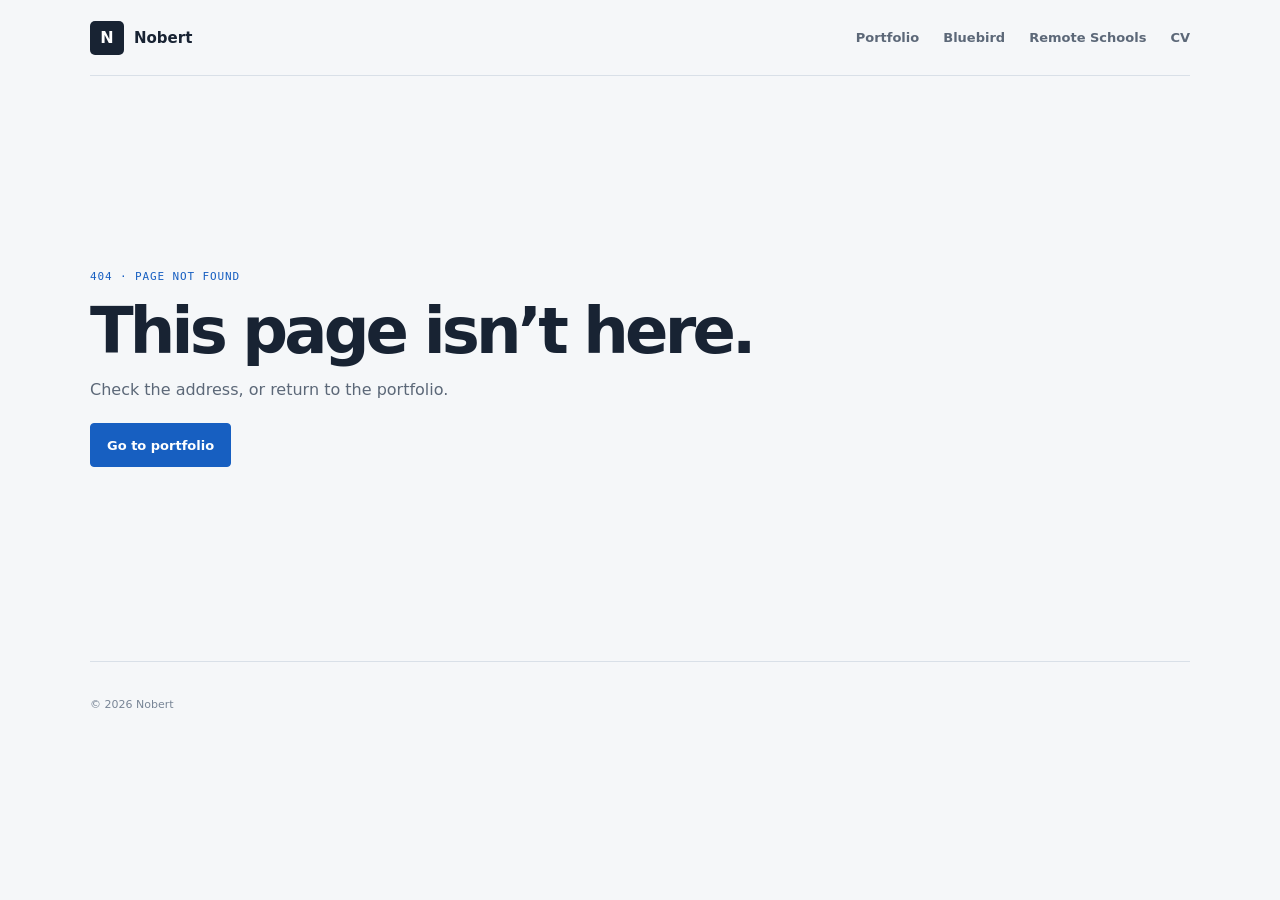
==== bluebird/index.html @ 83d00dcc "Add portfolio and product routes" ====
<!doctype html>
<html lang="en">
  <head>
    <meta charset="UTF-8" />
    <meta name="viewport" content="width=device-width, initial-scale=1.0" />
    <meta name="theme-color" content="#f7f8fa" />
    <meta name="description" content="Bluebird is a desktop-style Android launcher with floating windows, a taskbar, and built-in applications." />
    <meta property="og:type" content="website" />
    <meta property="og:title" content="Nobert — Developer portfolio" />
    <meta property="og:description" content="Selected software projects, skills, and CV for Nobert." />

    <meta property="og:site_name" content="Nobert" />
    <title>Bluebird — Android launcher</title>
    <link rel="icon" type="image/svg+xml" href="/favicon.svg" />
    <script type="module" crossorigin src="/assets/index-D_QLtz5J.js"></script>
    <link rel="stylesheet" crossorigin href="/assets/index-BqjU0lSX.css">
    <link rel="canonical" href="https://trebronwayne.github.io/bluebird/" />
  </head>
  <body>
    <div id="root"></div>
  </body>
</html>
---- assets/index-BqjU0lSX.css ----
:root{color-scheme:light;--ink: #172033;--muted: #5d6878;--muted-2: #778396;--blue: #175fc1;--blue-soft: #eaf2fc;--line: #dce2ea;--bg: #f7f8fa;--surface: #ffffff;font-family:Inter,ui-sans-serif,system-ui,-apple-system,BlinkMacSystemFont,Segoe UI,sans-serif;background:var(--bg);color:var(--ink);font-synthesis:none}*{box-sizing:border-box}html{scroll-behavior:auto}body{margin:0;min-width:320px;background:var(--bg)}a{color:inherit;text-decoration:none}button{font:inherit}.site-shell{min-height:100vh;background:var(--bg)}.site-header{width:min(1080px,calc(100% - 48px));height:76px;margin:0 auto;display:flex;align-items:center;justify-content:space-between;border-bottom:1px solid var(--line)}.brand{display:inline-flex;align-items:center;gap:10px}.brand-mark{width:34px;height:34px;display:grid;place-items:center;border:1px solid #cbd7e6;border-radius:7px;background:var(--surface);overflow:hidden}.brand-mark img{width:100%;height:100%;object-fit:cover}.brand strong{display:block;font-size:16px;font-weight:700;letter-spacing:-.02em}.brand small{display:block;margin-top:2px;color:var(--muted-2);font:10px ui-monospace,SFMono-Regular,Menlo,monospace;letter-spacing:.06em;text-transform:uppercase}.site-nav{display:flex;align-items:center;gap:25px;color:var(--muted);font-size:13px;font-weight:600}.site-nav a:hover,.text-link:hover,.data-note a:hover,.release-actions a:hover,.footer-links a:hover{color:var(--blue)}.site-nav .nav-download{padding:9px 13px;border:1px solid #a9c2e0;border-radius:5px;color:var(--blue);background:var(--surface)}.menu-toggle{display:none;border:0;background:none;color:var(--ink)}.section,.section-compact{width:min(1080px,calc(100% - 48px));margin:0 auto}.hero{display:grid;grid-template-columns:.92fr 1.08fr;align-items:center;gap:65px;padding:88px 0 94px}.kicker{margin:0 0 16px;color:var(--blue);font:11px ui-monospace,SFMono-Regular,Menlo,monospace;letter-spacing:.08em;text-transform:uppercase}.hero h1,h2{margin:0;font-weight:700;letter-spacing:-.055em;line-height:1.04}.hero h1{max-width:520px;font-size:clamp(46px,6vw,76px)}.hero h1 span,h2 span{color:var(--blue)}.hero-lede{max-width:440px;margin:24px 0 29px;color:var(--muted);font-size:16px;line-height:1.7}.hero-actions{display:flex;align-items:center;gap:20px;flex-wrap:wrap}.button{display:inline-flex;gap:10px;align-items:center;justify-content:center;border-radius:5px;padding:12px 16px;font-size:13px;font-weight:700}.button-primary{color:#fff;background:var(--blue)}.button-primary:hover{background:#104c9d}.button-secondary{border:1px solid var(--line);background:var(--surface)}.button span,.text-link span,.release-actions span,.data-note span{color:var(--blue);font-size:16px;line-height:0}.text-link{color:var(--muted);font-size:13px;font-weight:600}.hero-meta{display:flex;align-items:center;flex-wrap:wrap;gap:10px;margin-top:45px;color:var(--muted-2);font:10px ui-monospace,SFMono-Regular,Menlo,monospace;letter-spacing:.03em;text-transform:uppercase}.hero-meta i{width:3px;height:3px;border-radius:50%;background:#a8b3c1}.hero-visual{min-width:0}.hero-frame,.screenshot-frame{position:relative;overflow:hidden;border:1px solid var(--line);border-radius:7px;background:var(--surface)}.hero-frame img{display:block;width:100%;height:auto;aspect-ratio:1024 / 640;object-fit:contain;background:#eef1f5}.window-bar{height:32px;display:flex;align-items:center;gap:6px;padding:0 11px;border-bottom:1px solid var(--line);background:#f1f3f6}.window-bar span{width:7px;height:7px;display:block;border-radius:50%;background:#aab4c1}.window-bar em{margin-left:7px;color:var(--muted-2);font:9px ui-monospace,SFMono-Regular,Menlo,monospace;font-style:normal;letter-spacing:.03em}.stats{display:grid;grid-template-columns:repeat(5,1fr);border-top:1px solid var(--line);border-bottom:1px solid var(--line);background:var(--surface)}.stats div{min-height:102px;display:flex;flex-direction:column;justify-content:center;gap:7px;padding:0 23px;border-right:1px solid var(--line)}.stats div:first-child{padding-left:0}.stats div:last-child{border-right:0}.stats strong{font-size:26px;font-weight:700;letter-spacing:-.04em}.stats span,.summary-label{color:var(--muted-2);font:10px ui-monospace,SFMono-Regular,Menlo,monospace;letter-spacing:.05em;text-transform:uppercase}.section-heading{display:flex;align-items:end;justify-content:space-between;gap:55px;margin-bottom:38px}.section-heading h2{font-size:clamp(38px,5vw,58px)}.section-intro{max-width:390px;margin:0 0 3px;color:var(--muted);line-height:1.75;font-size:14px}.release-section,.showcase,.features,.docs-section{padding-top:126px}.release-summary{display:grid;grid-template-columns:1fr 1fr;gap:1px;margin-bottom:26px;border:1px solid var(--line);background:var(--line)}.release-summary>div{display:flex;flex-direction:column;gap:7px;min-height:126px;padding:23px;background:var(--surface)}.release-summary strong{font-size:28px;font-weight:700;letter-spacing:-.04em}.summary-detail{color:var(--muted);font-size:12px}.release-table{border-top:1px solid var(--line);background:var(--surface)}.release-table-head,.release-row{display:grid;grid-template-columns:1.05fr 1.25fr 1fr .7fr 1.25fr;gap:18px;align-items:center;padding:0 20px}.release-table-head{min-height:43px;color:var(--muted-2);font:10px ui-monospace,SFMono-Regular,Menlo,monospace;letter-spacing:.05em;text-transform:uppercase;background:#f1f3f6}.release-row{min-height:75px;border-bottom:1px solid var(--line);font-size:13px}.release-row>span{color:var(--muted)}.release-row strong{font-size:16px}.status-latest,.status-previous{display:inline-block;padding:5px 8px;border-radius:3px;font:10px ui-monospace,SFMono-Regular,Menlo,monospace;font-weight:500;text-transform:uppercase;letter-spacing:.04em}.status-latest{color:#155b34;background:#e5f4ea}.status-previous{color:var(--muted);background:#eef0f3}.release-count{font-variant-numeric:tabular-nums}.release-actions{display:flex;justify-content:flex-end;gap:15px}.release-actions a{color:var(--blue);font-size:12px;font-weight:700}.data-note{margin:17px 0 0;color:var(--muted-2);font-size:12px;line-height:1.6}.data-note a{color:var(--blue);font-weight:600}.release-toggle{width:100%;display:flex;align-items:center;justify-content:space-between;margin-top:8px;padding:14px 18px;border:1px solid var(--line);border-radius:4px;color:var(--blue);background:var(--surface);font-size:12px;font-weight:700;cursor:pointer}.release-toggle:hover{border-color:#a9c2e0;background:#f8fbff}.release-toggle span{font-size:17px;line-height:1}.release-toggle:focus-visible,.support-actions :focus-visible,.member-card:focus-visible{outline:3px solid #9cc7fd;outline-offset:2px}.support-section{padding-top:126px}.support-panel{padding:clamp(24px,5vw,58px);border:1px solid var(--line);background:var(--surface)}.support-panel .section-heading{margin-bottom:30px}.support-actions{display:flex;align-items:center;flex-wrap:wrap;gap:12px;padding-bottom:28px;border-bottom:1px solid var(--line)}.support-actions button.button{border:0;cursor:pointer}.support-actions a.button-secondary{border:1px solid var(--line)}.support-issue-link{display:inline-flex;align-items:center;gap:8px;padding:12px 6px;color:var(--blue);font-size:13px;font-weight:700}.support-issue-link:hover{color:#104c9d}.support-issue-link span{font-size:16px;line-height:0}.support-feedback{margin:14px 0 0;color:var(--muted);font-size:13px;line-height:1.6}.member-heading{display:flex;align-items:end;justify-content:space-between;gap:20px;margin:38px 0 16px}.member-heading .kicker{margin-bottom:8px}.member-heading h3{margin:0;font-size:22px;letter-spacing:-.03em}.member-heading>p{margin:0;color:var(--muted-2);font:10px ui-monospace,SFMono-Regular,Menlo,monospace;letter-spacing:.04em;text-align:right;text-transform:uppercase}.member-grid{display:grid;grid-template-columns:repeat(3,minmax(0,1fr));gap:10px}.member-card{display:flex;align-items:center;gap:12px;min-width:0;padding:13px;border:1px solid var(--line);border-radius:5px;background:#fafbfd}.member-card:hover{border-color:#a9c2e0;background:#f4f8fd}.member-card img{width:38px;height:38px;flex:0 0 auto;border-radius:50%;object-fit:cover;background:#eaf2fc}.member-copy{display:flex;flex:1;flex-direction:column;gap:4px;min-width:0}.member-copy strong{overflow:hidden;color:var(--ink);font-size:13px;text-overflow:ellipsis;white-space:nowrap}.member-copy>span:nth-child(2){color:var(--muted);font-size:11px}.member-badges{display:flex;flex-wrap:wrap;gap:5px}.member-badges b{padding:2px 5px;border-radius:3px;color:#155b34;background:#e5f4ea;font-size:9px;font-weight:600}.member-card>span:last-child{flex:0 0 auto;color:var(--blue);font-size:16px}.member-state{margin:0;padding:17px;border:1px dashed var(--line);color:var(--muted);font-size:13px;line-height:1.6}.showcase-grid{display:grid;grid-template-columns:repeat(12,1fr);gap:18px}.screenshot-card{grid-column:span 4;min-width:0}.screenshot-card.featured{grid-column:span 8;grid-row:span 2}.screenshot-frame .image-wrap{padding:12px;background:#f0f2f5}.screenshot-frame img{display:block;width:100%;height:auto;object-fit:contain;border-radius:3px;background:#e6e9ee}.screenshot-frame.landscape img,.screenshot-frame.wide img{aspect-ratio:16 / 10}.screenshot-frame.portrait .image-wrap{padding-left:20%;padding-right:20%}.screenshot-frame.portrait img{aspect-ratio:467 / 1024}.screenshot-copy{padding:15px 2px 10px}.screenshot-copy h3{margin:0 0 7px;font-size:18px;letter-spacing:-.02em}.screenshot-copy p{max-width:300px;margin:0;color:var(--muted);font-size:12px;line-height:1.65}.feature-grid{display:grid;grid-template-columns:repeat(3,1fr);border-top:1px solid var(--line)}.feature{min-height:235px;padding:25px 30px 25px 0;border-right:1px solid var(--line)}.feature:not(:first-child){padding-left:28px}.feature:last-child{border-right:0}.feature-number{display:block;margin-bottom:54px;color:var(--blue);font:11px ui-monospace,SFMono-Regular,Menlo,monospace}.feature h3{margin:0 0 12px;font-size:19px}.feature p{max-width:285px;margin:0;color:var(--muted);font-size:13px;line-height:1.7}.docs-panel{padding:46px clamp(22px,5vw,65px) 55px;border:1px solid var(--line);background:var(--surface)}.steps{display:grid;grid-template-columns:repeat(3,1fr);gap:35px;margin:56px 0 38px}.steps>div{border-top:1px solid var(--line);padding-top:14px}.steps b{display:block;margin-bottom:24px;color:var(--blue);font:11px ui-monospace,SFMono-Regular,Menlo,monospace}.steps strong{display:block;margin-bottom:8px;font-size:16px}.steps p{max-width:220px;margin:0;color:var(--muted);font-size:12px;line-height:1.65}.steps p a{color:var(--blue);font-weight:600}.code-line{display:flex;align-items:center;justify-content:space-between;gap:15px;padding:12px 13px 12px 16px;border:1px solid var(--line);border-radius:4px;background:#f5f6f8;color:#3d536f;font:12px ui-monospace,SFMono-Regular,Menlo,monospace}.code-line button{cursor:pointer;border:1px solid #a9c2e0;border-radius:3px;padding:6px 10px;color:var(--blue);background:var(--surface);font:10px ui-monospace,SFMono-Regular,Menlo,monospace;text-transform:uppercase}.legal{display:grid;grid-template-columns:1fr 1.4fr;gap:50px;margin-top:126px;padding:40px 0 80px;border-top:1px solid var(--line)}.legal h2{font-size:36px}.legal>p{max-width:555px;margin:0;color:var(--muted);font-size:13px;line-height:1.85}.site-footer{width:min(1080px,calc(100% - 48px));margin:0 auto;padding:30px 0 26px;border-top:1px solid var(--line)}.footer-main{display:flex;align-items:center;justify-content:space-between;gap:25px}.footer-main>p{margin:0;color:var(--muted-2);font-size:12px}.footer-links{display:flex;gap:19px;color:var(--muted);font-size:12px}.footer-bottom{display:flex;justify-content:space-between;margin-top:31px;color:var(--muted-2);font:10px ui-monospace,SFMono-Regular,Menlo,monospace}@media(max-width:850px){.site-header,.section,.section-compact,.site-footer{width:min(100% - 34px,640px)}.site-header{height:68px}.menu-toggle{display:flex;flex-direction:column;gap:5px;padding:10px 0 10px 10px}.menu-toggle span{width:21px;height:1px;background:var(--ink)}.site-nav{display:none;position:absolute;top:59px;right:17px;left:17px;z-index:5;flex-direction:column;align-items:stretch;gap:0;padding:8px;border:1px solid var(--line);background:var(--surface);box-shadow:0 12px 30px #2031481f}.site-nav.open{display:flex}.site-nav a{padding:13px}.site-nav .nav-download{text-align:center}.hero{grid-template-columns:1fr;gap:48px;padding-top:68px}.hero-copy{max-width:600px}.stats{grid-template-columns:repeat(2,1fr)}.stats div:nth-child(2n){border-right:0}.stats div{min-height:86px;padding:0 15px}.stats div:first-child{padding-left:15px}.release-section,.showcase,.features,.docs-section,.support-section{padding-top:102px}.section-heading{display:block}.section-intro{margin-top:25px}.release-table{overflow-x:auto}.release-table-head,.release-row{min-width:720px}.showcase-grid{grid-template-columns:1fr 1fr}.screenshot-card,.screenshot-card.featured{grid-column:span 1;grid-row:auto}.screenshot-card.featured{grid-column:span 2}.feature-grid{grid-template-columns:1fr}.feature{min-height:0;padding:24px 0 30px;border-right:0;border-bottom:1px solid var(--line)}.feature:not(:first-child){padding-left:0}.feature-number{margin-bottom:26px}.release-summary{grid-template-columns:1fr}.member-grid{grid-template-columns:repeat(2,minmax(0,1fr))}.member-heading{align-items:flex-start;flex-direction:column}.member-heading>p{text-align:left}.steps{grid-template-columns:1fr;gap:24px;margin:43px 0 30px}.steps>div{display:grid;grid-template-columns:35px 1fr;column-gap:8px}.steps b{grid-row:span 2;margin:0}.steps p{grid-column:2}.legal{grid-template-columns:1fr;gap:25px;margin-top:102px}.footer-main{align-items:flex-start;flex-direction:column}.footer-links{margin-top:2px}.footer-bottom{gap:10px;flex-direction:column}}@media(max-width:480px){.hero h1{font-size:46px}.hero-meta{gap:7px;font-size:9px}.hero-meta i{margin:0 2px}.showcase-grid{display:block}.screenshot-card,.screenshot-card.featured{margin-bottom:35px}.section-heading h2{font-size:41px}.member-grid{grid-template-columns:1fr}.support-actions{align-items:stretch;flex-direction:column}.support-actions .button,.support-issue-link{width:100%;justify-content:center}.code-line{align-items:flex-start;flex-direction:column}.code-line button{align-self:flex-end}}.bluebird-latest{display:flex;align-items:center;justify-content:space-between;gap:35px;padding-top:52px;padding-bottom:52px;border-bottom:1px solid var(--line)}.bluebird-latest h2{font-size:clamp(32px,4vw,44px)}.bluebird-latest .section-intro{margin-top:14px}.bluebird-latest-actions{display:flex;align-items:center;gap:20px;flex-wrap:wrap}.bluebird-skeleton{display:inline-block;width:74px;height:17px;border-radius:3px;background:#e5eaf0;vertical-align:middle}.portfolio-shell{--pf-ink: #182333;--pf-muted: #5c6878;--pf-faint: #788596;--pf-line: #d9e0e8;--pf-paper: #ffffff;--pf-ground: #f5f7f9;--pf-accent: #175fc1;min-height:100vh;background:var(--pf-ground);color:var(--pf-ink)}.portfolio-header,.portfolio-footer{width:min(1100px,calc(100% - 48px));margin:0 auto}.portfolio-header{min-height:76px;display:flex;align-items:center;justify-content:space-between;gap:24px;border-bottom:1px solid var(--pf-line)}.portfolio-brand{display:inline-flex;align-items:center;gap:10px;color:var(--pf-ink);font-size:15px;font-weight:700}.portfolio-brand-mark{width:34px;height:34px;display:grid;place-items:center;border-radius:5px;background:var(--pf-ink);color:#fff;font-size:16px;font-weight:700}.portfolio-nav{display:flex;align-items:center;gap:24px}.portfolio-nav a{color:var(--pf-muted);font-size:13px;font-weight:600}.portfolio-nav a:hover,.portfolio-footer a:hover,.portfolio-about-copy a:hover,.cv-links a:hover{color:var(--pf-accent)}.portfolio-main,.cv-page{width:min(1100px,calc(100% - 48px));margin:0 auto}.portfolio-hero{display:grid;grid-template-columns:minmax(0,1.4fr) minmax(280px,.6fr);gap:70px;align-items:center;min-height:560px;padding:70px 0 84px}.portfolio-eyebrow,.note-label{margin:0 0 15px;color:var(--pf-accent);font:11px ui-monospace,SFMono-Regular,Menlo,monospace;letter-spacing:.08em;text-transform:uppercase}.portfolio-hero h1,.not-found h1{margin:0;font-size:clamp(48px,7vw,82px);font-weight:700;letter-spacing:-.06em;line-height:1.04}.portfolio-hero h1 span{color:var(--pf-accent)}.portfolio-lede{max-width:610px;margin:24px 0 28px;color:var(--pf-muted);font-size:17px;line-height:1.75}.portfolio-actions{display:flex;align-items:center;flex-wrap:wrap;gap:20px}.portfolio-button{min-height:44px;display:inline-flex;align-items:center;justify-content:center;gap:9px;padding:0 16px;border:1px solid var(--pf-line);border-radius:4px;color:var(--pf-ink);background:var(--pf-paper);font-size:13px;font-weight:700;cursor:pointer}.portfolio-button-primary{border-color:var(--pf-accent);color:#fff;background:var(--pf-accent)}.portfolio-button-secondary{background:transparent}.portfolio-button:hover{border-color:var(--pf-accent)}.portfolio-button-primary:hover{color:#fff;background:#104c9d}.portfolio-text-link,.portfolio-about-copy a,.portfolio-hero-note a{color:var(--pf-accent);font-size:13px;font-weight:700}.portfolio-meta{display:flex;gap:9px 20px;flex-wrap:wrap;margin-top:44px;color:var(--pf-faint);font:10px ui-monospace,SFMono-Regular,Menlo,monospace;letter-spacing:.04em;text-transform:uppercase}.portfolio-hero-note{padding:26px;border:1px solid var(--pf-line);background:var(--pf-paper)}.portfolio-hero-note h2{margin:0 0 14px;font-size:23px;letter-spacing:-.035em;line-height:1.25}.portfolio-hero-note p,.portfolio-section-heading>p{margin:0 0 17px;color:var(--pf-muted);font-size:13px;line-height:1.75}.portfolio-hero-note a{display:inline-flex;align-items:center;gap:8px}.portfolio-section{padding:82px 0;border-top:1px solid var(--pf-line)}.portfolio-about{display:grid;grid-template-columns:.9fr 1.1fr;gap:70px}.portfolio-section h2,.portfolio-cta h2,.remote-content-grid h2,.remote-project-link h2{margin:0;font-size:clamp(32px,4vw,45px);letter-spacing:-.05em;line-height:1.12}.portfolio-about-copy{max-width:610px}.portfolio-about-copy p{margin:0 0 22px;color:var(--pf-muted);font-size:16px;line-height:1.85}.portfolio-section-heading{display:flex;align-items:end;justify-content:space-between;gap:35px;margin-bottom:30px}.portfolio-section-heading>p{max-width:380px;margin:0 0 3px}.project-grid{display:grid;grid-template-columns:repeat(2,minmax(0,1fr));gap:14px}.project-card{min-height:230px;display:flex;flex-direction:column;padding:23px;border:1px solid var(--pf-line);color:var(--pf-ink);background:var(--pf-paper)}.project-card:hover{border-color:#a9c2e0}.project-card-top{display:flex;align-items:center;justify-content:space-between;gap:12px}.project-index{color:var(--pf-accent);font:11px ui-monospace,SFMono-Regular,Menlo,monospace}.project-type{color:var(--pf-faint);font-size:11px;text-transform:uppercase;letter-spacing:.04em}.project-card h3{margin:28px 0 8px;font-size:21px;letter-spacing:-.03em}.project-card p{max-width:450px;margin:0 0 16px;color:var(--pf-muted);font-size:13px;line-height:1.7}.project-tags,.skills-list,.cv-skills{display:flex;flex-wrap:wrap;gap:7px}.project-tags span,.skills-list span,.cv-skills span{padding:6px 9px;border:1px solid var(--pf-line);border-radius:3px;color:var(--pf-muted);background:#fafbfd;font-size:10px;font-weight:600}.project-card-link{display:inline-flex;align-items:center;gap:7px;margin-top:auto;padding-top:19px;color:var(--pf-accent);font-size:12px;font-weight:700}.skills-section{padding-bottom:88px}.skills-list{gap:9px}.skills-list span{padding:9px 12px;font-size:12px}.portfolio-cta,.remote-project-link{display:flex;align-items:center;justify-content:space-between;gap:24px;margin:0 0 90px;padding:29px;border:1px solid var(--pf-line);background:var(--pf-paper)}.portfolio-footer{min-height:86px;display:flex;align-items:center;justify-content:space-between;gap:18px;border-top:1px solid var(--pf-line);color:var(--pf-faint);font-size:11px}.portfolio-footer a{color:var(--pf-ink);font-weight:700}.portfolio-footer-brand{color:var(--pf-ink)}.not-found{min-height:65vh;display:flex;flex-direction:column;justify-content:center;align-items:flex-start}.not-found h1{font-size:clamp(42px,6vw,64px)}.not-found p:not(.portfolio-eyebrow){margin:16px 0 24px;color:var(--pf-muted)}.cv-page{max-width:850px;padding:55px 0 90px}.cv-topline{display:flex;align-items:center;justify-content:space-between;gap:18px;padding-bottom:22px;border-bottom:1px solid var(--pf-line)}.cv-topline .portfolio-eyebrow{margin:0}.cv-intro{display:grid;grid-template-columns:1fr 1.05fr;align-items:end;gap:40px;padding:42px 0 35px;border-bottom:1px solid var(--pf-line)}.cv-intro h1{margin:0;font-size:clamp(42px,6vw,66px);letter-spacing:-.06em}.cv-role{margin:10px 0 0;color:var(--pf-muted);font-size:14px}.cv-summary{margin:0;color:var(--pf-muted);font-size:14px;line-height:1.8}.cv-section{padding:32px 0;border-bottom:1px solid var(--pf-line)}.cv-section h2{margin:0 0 19px;font-size:19px;letter-spacing:-.02em}.cv-project{display:grid;grid-template-columns:1fr auto;gap:20px;padding:17px 0;border-top:1px solid var(--pf-line)}.cv-project h3{margin:0 0 7px;font-size:15px}.cv-project h3 a{color:var(--pf-ink)}.cv-project h3 a:hover{color:var(--pf-accent)}.cv-project p{max-width:550px;margin:0;color:var(--pf-muted);font-size:12px;line-height:1.7}.cv-project>span{color:var(--pf-faint);font-size:11px;text-align:right}.cv-links{display:flex;align-items:center;gap:22px;flex-wrap:wrap}.cv-links h2{width:100%;margin-bottom:0}.cv-links a{color:var(--pf-accent);font-size:12px;font-weight:600}.remote-main{padding-bottom:1px}.remote-hero{display:grid;grid-template-columns:minmax(0,1.4fr) minmax(280px,.6fr);gap:65px;align-items:center;min-height:520px;padding:70px 0 80px}.remote-hero h1{margin:0;font-size:clamp(48px,7vw,78px);letter-spacing:-.06em;line-height:1.04}.remote-hero h1 span{color:var(--pf-accent)}.remote-summary{padding:26px;border:1px solid var(--pf-line);background:var(--pf-paper)}.remote-summary h2{margin:0 0 14px;font-size:23px;letter-spacing:-.035em;line-height:1.25}.remote-summary p{margin:0;color:var(--pf-muted);font-size:13px;line-height:1.75}.remote-content-grid{display:grid;grid-template-columns:repeat(3,minmax(0,1fr));gap:18px;padding:33px 0 76px;border-top:1px solid var(--pf-line)}.remote-content-grid article{padding:23px;border:1px solid var(--pf-line);background:var(--pf-paper)}.remote-content-grid h2{margin-bottom:12px;font-size:21px;letter-spacing:-.035em}.remote-content-grid article p:last-child{margin:0;color:var(--pf-muted);font-size:12px;line-height:1.75}.remote-download-section{padding:68px 0 78px;border-top:1px solid var(--pf-line)}.remote-release-card{padding:24px;border:1px solid var(--pf-line);background:var(--pf-paper)}.remote-release-heading{display:flex;align-items:end;justify-content:space-between;gap:18px;margin-bottom:20px}.remote-release-heading .note-label{margin-bottom:7px}.remote-release-heading h3{margin:0;font-size:22px;letter-spacing:-.03em}.release-date{color:var(--pf-faint);font-size:12px}.download-options{display:grid;grid-template-columns:1fr 1fr;gap:10px}.download-option{min-height:75px;display:flex;align-items:center;justify-content:space-between;gap:15px;padding:14px;border:1px solid var(--pf-line);color:var(--pf-ink);background:#fbfcfd}.download-option:hover{border-color:#a9c2e0}.download-option span{min-width:0;display:flex;flex-direction:column;gap:5px}.download-option strong{font-size:13px}.download-option small{overflow:hidden;color:var(--pf-faint);font-size:10px;text-overflow:ellipsis}.download-option b{flex:0 0 auto;color:var(--pf-accent);font-size:11px}.download-option.unavailable{color:var(--pf-faint);background:#f5f6f8}.download-option.unavailable b{color:var(--pf-faint)}.download-skeletons{display:grid;grid-template-columns:1fr 1fr;gap:10px}.skeleton-block{height:75px;border:1px solid #e1e6ec;background:#f1f3f6}.release-message{padding:18px;border:1px solid var(--pf-line);color:var(--pf-muted);background:#fbfcfd}.release-message p{margin:0 0 10px;font-size:13px;line-height:1.7}.release-message span,.release-message a,.remote-release-note a{color:var(--pf-accent);font-size:12px;font-weight:600}.remote-release-note{margin:13px 0 0}.remote-project-link{margin-top:12px}@media(max-width:850px){.portfolio-header,.portfolio-footer,.portfolio-main,.cv-page{width:min(100% - 34px,640px)}.portfolio-header{min-height:68px}.portfolio-nav{gap:14px}.portfolio-nav a{font-size:11px}.portfolio-hero,.remote-hero{grid-template-columns:1fr;gap:35px;min-height:0;padding:64px 0}.portfolio-hero-note,.remote-summary{max-width:480px}.portfolio-about{grid-template-columns:1fr;gap:22px}.portfolio-section{padding:64px 0}.portfolio-section-heading{display:block}.portfolio-section-heading>p{margin-top:14px}.remote-content-grid{grid-template-columns:1fr;padding:28px 0 60px}.portfolio-footer{flex-wrap:wrap;padding:20px 0}}@media(max-width:560px){.portfolio-header,.portfolio-footer,.portfolio-main,.cv-page{width:min(100% - 30px,480px)}.portfolio-nav{gap:10px}.portfolio-nav a{font-size:10px}.portfolio-brand{gap:7px;font-size:13px}.portfolio-brand-mark{width:30px;height:30px}.portfolio-hero h1,.remote-hero h1{font-size:48px}.portfolio-lede{font-size:15px}.project-grid,.download-options,.download-skeletons{grid-template-columns:1fr}.portfolio-cta,.remote-project-link{align-items:flex-start;flex-direction:column;margin-bottom:65px;padding:22px}.cv-topline{align-items:flex-start;flex-direction:column}.cv-intro{grid-template-columns:1fr;gap:20px}.cv-project{grid-template-columns:1fr;gap:8px}.cv-project>span{text-align:left}.remote-release-heading{align-items:flex-start;flex-direction:column}.download-option{min-height:68px}}@media(prefers-reduced-motion:reduce){*,*:before,*:after{scroll-behavior:auto!important}}@media print{body,.portfolio-shell{background:#fff!important;color:#111!important}.portfolio-header,.portfolio-footer,.no-print{display:none!important}.cv-page{width:100%;max-width:none;padding:0}.cv-project{break-inside:avoid}.cv-section,.cv-intro{border-color:#bbb}.cv-skills span{background:#fff}a{color:#111!important;text-decoration:none!important}}
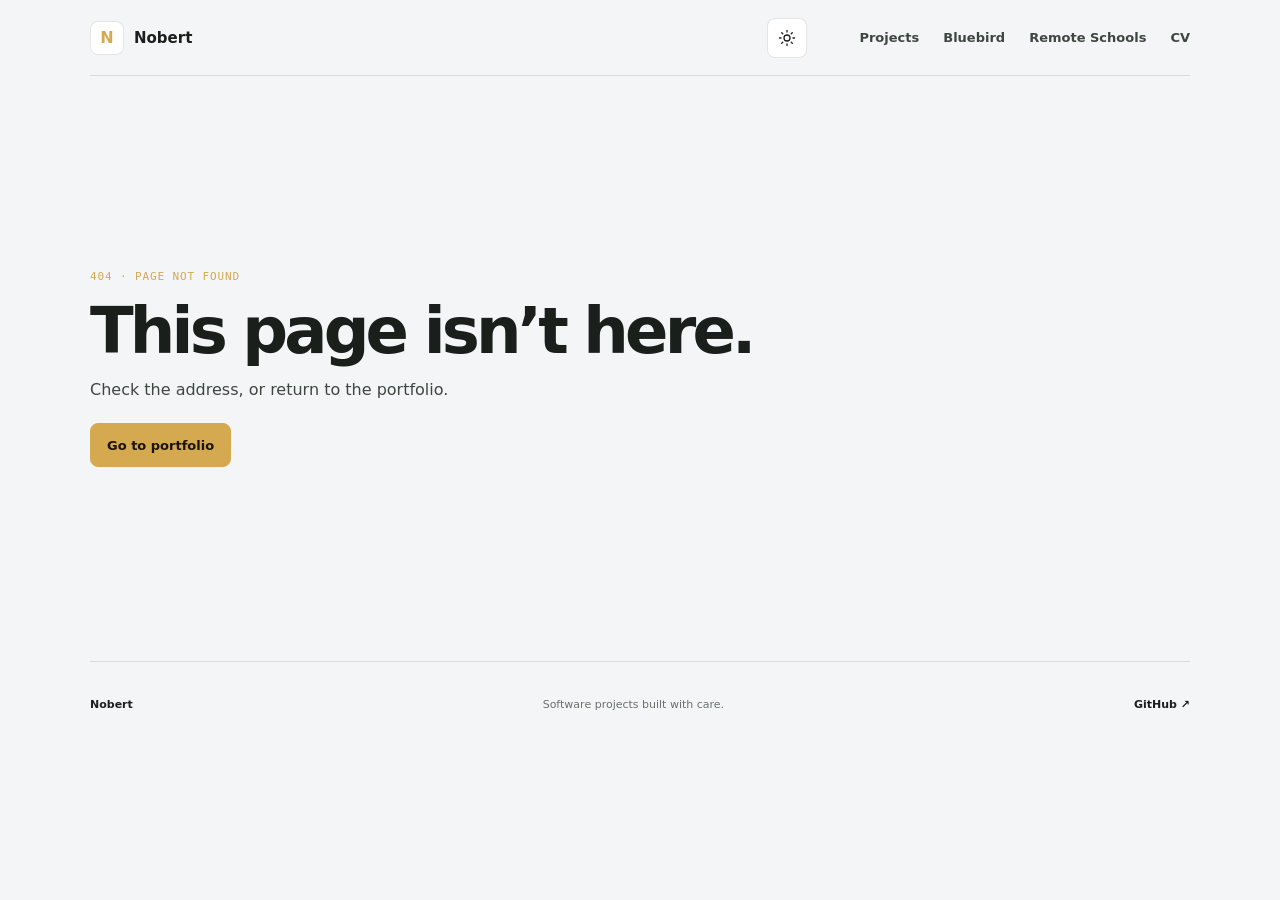
==== commit e79f9ace: "Apply Fluent gold theme and isolate Remote Schools" ====
--- a/bluebird/index.html
+++ b/bluebird/index.html
@@ -3,17 +3,32 @@
   <head>
     <meta charset="UTF-8" />
     <meta name="viewport" content="width=device-width, initial-scale=1.0" />
-    <meta name="theme-color" content="#f7f8fa" />
+    <meta name="theme-color" content="#0b0c0e" />
     <meta name="description" content="Bluebird is a desktop-style Android launcher with floating windows, a taskbar, and built-in applications." />
     <meta property="og:type" content="website" />
-    <meta property="og:title" content="Nobert — Developer portfolio" />
-    <meta property="og:description" content="Selected software projects, skills, and CV for Nobert." />
+    <meta property="og:title" content="Bluebird — Android launcher" />
+    <meta property="og:description" content="Bluebird is a desktop-style Android launcher with floating windows, a taskbar, and built-in applications." />
 
-    <meta property="og:site_name" content="Nobert" />
+    <meta property="og:site_name" content="Bluebird" />
     <title>Bluebird — Android launcher</title>
     <link rel="icon" type="image/svg+xml" href="/favicon.svg" />
-    <script type="module" crossorigin src="/assets/index-D_QLtz5J.js"></script>
-    <link rel="stylesheet" crossorigin href="/assets/index-BqjU0lSX.css">
+      <script>
+      (() => {
+        try {
+          const saved = localStorage.getItem('site-theme');
+          const theme = saved === 'dark' || saved === 'light'
+            ? saved
+            : (matchMedia('(prefers-color-scheme: dark)').matches ? 'dark' : 'light');
+          document.documentElement.dataset.theme = theme;
+          document.documentElement.style.colorScheme = theme;
+          document.querySelector('meta[name="theme-color"]')?.setAttribute('content', theme === 'dark' ? '#0b0c0e' : '#f3f5f7');
+        } catch {
+          document.documentElement.dataset.theme = matchMedia('(prefers-color-scheme: dark)').matches ? 'dark' : 'light';
+        }
+      })();
+    </script>
+    <script type="module" crossorigin src="/assets/index-D-C4blL5.js"></script>
+    <link rel="stylesheet" crossorigin href="/assets/index-BIVpT3WU.css">
     <link rel="canonical" href="https://trebronwayne.github.io/bluebird/" />
   </head>
   <body>
--- a/assets/index-BIVpT3WU.css
+++ b/assets/index-BIVpT3WU.css
@@ -0,0 +1 @@
+:root{color-scheme:dark;--ink: #eceae6;--muted: #c4c2bc;--muted-2: #8c8f95;--blue: #d4b06a;--blue-soft: rgba(212, 176, 106, .12);--line: rgba(255, 255, 255, .08);--line-strong: rgba(255, 255, 255, .2);--bg: #0b0c0e;--surface: #131518;--surface-2: #1a1d21;--on-accent: #1a1407;--accent-hover: #e2c286;--pf-ink: var(--ink);--pf-muted: var(--muted);--pf-faint: var(--muted-2);--pf-line: var(--line);--pf-paper: var(--surface);--pf-ground: var(--bg);--pf-accent: var(--blue);--fluent-radius: 8px;font-family:Segoe UI Variable Text,Segoe UI,system-ui,-apple-system,Roboto,Arial,sans-serif;background:var(--bg);color:var(--ink);font-synthesis:none}:root[data-theme=light]{color-scheme:light;--ink: #1b1f1c;--muted: #3f4640;--muted-2: #69716a;--blue: #d4a94f;--blue-soft: rgba(176, 128, 30, .14);--line: rgba(0, 0, 0, .1);--line-strong: rgba(0, 0, 0, .3);--bg: #f3f5f7;--surface: #ffffff;--surface-2: #f5f6f7;--on-accent: #1c1405;--accent-hover: #e0b963}@media(prefers-color-scheme:light){:root:not([data-theme]){color-scheme:light;--ink: #1b1f1c;--muted: #3f4640;--muted-2: #69716a;--blue: #d4a94f;--blue-soft: rgba(176, 128, 30, .14);--line: rgba(0, 0, 0, .1);--line-strong: rgba(0, 0, 0, .3);--bg: #f3f5f7;--surface: #ffffff;--surface-2: #f5f6f7;--on-accent: #1c1405;--accent-hover: #e0b963}}*{box-sizing:border-box}html{scroll-behavior:auto}body{margin:0;min-width:320px;background:var(--bg)}a{color:inherit;text-decoration:none}button{font:inherit}button:focus-visible,a:focus-visible{outline:2px solid var(--blue);outline-offset:3px}.site-shell{min-height:100vh;background:var(--bg)}.site-header{position:relative;width:min(1080px,calc(100% - 48px));height:76px;margin:0 auto;display:flex;align-items:center;justify-content:space-between;border-bottom:1px solid var(--line)}.brand{display:inline-flex;align-items:center;gap:10px}.brand-mark{width:34px;height:34px;display:grid;place-items:center;border:1px solid var(--line-strong);border-radius:var(--fluent-radius);background:var(--surface);overflow:hidden}.brand-mark img{width:100%;height:100%;object-fit:cover}.brand strong{display:block;font-size:16px;font-weight:700;letter-spacing:-.02em}.brand small{display:block;margin-top:2px;color:var(--muted-2);font:10px ui-monospace,SFMono-Regular,Menlo,monospace;letter-spacing:.06em;text-transform:uppercase}.site-nav{display:flex;align-items:center;gap:25px;color:var(--muted);font-size:13px;font-weight:600}.site-nav a:hover,.text-link:hover,.data-note a:hover,.release-actions a:hover,.footer-links a:hover{color:var(--blue)}.site-nav .nav-download{padding:9px 13px;border:1px solid var(--line-strong);border-radius:var(--fluent-radius);color:var(--blue);background:var(--surface)}.menu-toggle{display:none;border:0;background:none;color:var(--ink)}.bluebird-theme-toggle{display:flex;margin-left:auto;margin-right:18px}.section,.section-compact{width:min(1080px,calc(100% - 48px));margin:0 auto}.hero{display:grid;grid-template-columns:.92fr 1.08fr;align-items:center;gap:65px;padding:88px 0 94px}.kicker{margin:0 0 16px;color:var(--blue);font:11px ui-monospace,SFMono-Regular,Menlo,monospace;letter-spacing:.08em;text-transform:uppercase}.hero h1,h2{margin:0;font-weight:700;letter-spacing:-.055em;line-height:1.04}.hero h1{max-width:520px;font-size:clamp(46px,6vw,76px)}.hero h1 span,h2 span{color:var(--blue)}.hero-lede{max-width:440px;margin:24px 0 29px;color:var(--muted);font-size:16px;line-height:1.7}.hero-actions{display:flex;align-items:center;gap:20px;flex-wrap:wrap}.button{display:inline-flex;gap:10px;align-items:center;justify-content:center;border-radius:5px;padding:12px 16px;font-size:13px;font-weight:700}.button-primary{color:var(--on-accent);background:var(--blue)}.button-primary:hover{background:var(--accent-hover)}.button-secondary{border:1px solid var(--line);background:var(--surface)}.button span,.text-link span,.release-actions span,.data-note span{color:var(--blue);font-size:16px;line-height:0}.text-link{color:var(--muted);font-size:13px;font-weight:600}.hero-meta{display:flex;align-items:center;flex-wrap:wrap;gap:10px;margin-top:45px;color:var(--muted-2);font:10px ui-monospace,SFMono-Regular,Menlo,monospace;letter-spacing:.03em;text-transform:uppercase}.hero-meta i{width:3px;height:3px;border-radius:50%;background:var(--muted-2)}.hero-visual{min-width:0}.hero-frame,.screenshot-frame{position:relative;overflow:hidden;border:1px solid var(--line);border-radius:7px;background:var(--surface)}.hero-frame img{display:block;width:100%;height:auto;aspect-ratio:1024 / 640;object-fit:contain;background:var(--surface-2)}.window-bar{height:32px;display:flex;align-items:center;gap:6px;padding:0 11px;border-bottom:1px solid var(--line);background:var(--surface-2)}.window-bar span{width:7px;height:7px;display:block;border-radius:50%;background:var(--muted-2)}.window-bar em{margin-left:7px;color:var(--muted-2);font:9px ui-monospace,SFMono-Regular,Menlo,monospace;font-style:normal;letter-spacing:.03em}.stats{display:grid;grid-template-columns:repeat(5,1fr);border-top:1px solid var(--line);border-bottom:1px solid var(--line);background:var(--surface)}.stats div{min-height:102px;display:flex;flex-direction:column;justify-content:center;gap:7px;padding:0 23px;border-right:1px solid var(--line)}.stats div:first-child{padding-left:0}.stats div:last-child{border-right:0}.stats strong{font-size:26px;font-weight:700;letter-spacing:-.04em}.stats span,.summary-label{color:var(--muted-2);font:10px ui-monospace,SFMono-Regular,Menlo,monospace;letter-spacing:.05em;text-transform:uppercase}.section-heading{display:flex;align-items:end;justify-content:space-between;gap:55px;margin-bottom:38px}.section-heading h2{font-size:clamp(38px,5vw,58px)}.section-intro{max-width:390px;margin:0 0 3px;color:var(--muted);line-height:1.75;font-size:14px}.release-section,.showcase,.features,.docs-section{padding-top:126px}.release-summary{display:grid;grid-template-columns:1fr 1fr;gap:1px;margin-bottom:26px;border:1px solid var(--line);background:var(--line)}.release-summary>div{display:flex;flex-direction:column;gap:7px;min-height:126px;padding:23px;background:var(--surface)}.release-summary strong{font-size:28px;font-weight:700;letter-spacing:-.04em}.summary-detail{color:var(--muted);font-size:12px}.release-table{border-top:1px solid var(--line);background:var(--surface)}.release-table-head,.release-row{display:grid;grid-template-columns:1.05fr 1.25fr 1fr .7fr 1.25fr;gap:18px;align-items:center;padding:0 20px}.release-table-head{min-height:43px;color:var(--muted-2);font:10px ui-monospace,SFMono-Regular,Menlo,monospace;letter-spacing:.05em;text-transform:uppercase;background:var(--surface-2)}.release-row{min-height:75px;border-bottom:1px solid var(--line);font-size:13px}.release-row>span{color:var(--muted)}.release-row strong{font-size:16px}.status-latest,.status-previous{display:inline-block;padding:5px 8px;border-radius:3px;font:10px ui-monospace,SFMono-Regular,Menlo,monospace;font-weight:500;text-transform:uppercase;letter-spacing:.04em}.status-latest{color:var(--on-accent);background:var(--blue)}.status-previous{color:var(--muted);background:var(--surface-2)}.release-count{font-variant-numeric:tabular-nums}.release-actions{display:flex;justify-content:flex-end;gap:15px}.release-actions a{color:var(--blue);font-size:12px;font-weight:700}.data-note{margin:17px 0 0;color:var(--muted-2);font-size:12px;line-height:1.6}.data-note a{color:var(--blue);font-weight:600}.release-toggle{width:100%;display:flex;align-items:center;justify-content:space-between;margin-top:8px;padding:14px 18px;border:1px solid var(--line);border-radius:var(--fluent-radius);color:var(--blue);background:var(--surface);font-size:12px;font-weight:700;cursor:pointer}.release-toggle:hover{border-color:var(--line-strong);background:var(--surface-2)}.release-toggle span{font-size:17px;line-height:1}.release-toggle:focus-visible,.support-actions :focus-visible,.member-card:focus-visible{outline:2px solid var(--blue);outline-offset:3px}.support-section{padding-top:126px}.support-panel{padding:clamp(24px,5vw,58px);border:1px solid var(--line);background:var(--surface)}.support-panel .section-heading{margin-bottom:30px}.support-actions{display:flex;align-items:center;flex-wrap:wrap;gap:12px;padding-bottom:28px;border-bottom:1px solid var(--line)}.support-actions button.button{border:0;cursor:pointer}.support-actions a.button-secondary{border:1px solid var(--line)}.support-issue-link{display:inline-flex;align-items:center;gap:8px;padding:12px 6px;color:var(--blue);font-size:13px;font-weight:700}.support-issue-link:hover{color:var(--accent-hover)}.support-issue-link span{font-size:16px;line-height:0}.support-feedback{margin:14px 0 0;color:var(--muted);font-size:13px;line-height:1.6}.member-heading{display:flex;align-items:end;justify-content:space-between;gap:20px;margin:38px 0 16px}.member-heading .kicker{margin-bottom:8px}.member-heading h3{margin:0;font-size:22px;letter-spacing:-.03em}.member-heading>p{margin:0;color:var(--muted-2);font:10px ui-monospace,SFMono-Regular,Menlo,monospace;letter-spacing:.04em;text-align:right;text-transform:uppercase}.member-grid{display:grid;grid-template-columns:repeat(3,minmax(0,1fr));gap:10px}.member-card{display:flex;align-items:center;gap:12px;min-width:0;padding:13px;border:1px solid var(--line);border-radius:var(--fluent-radius);background:var(--surface-2)}.member-card:hover{border-color:var(--line-strong);background:var(--surface)}.member-card img{width:38px;height:38px;flex:0 0 auto;border-radius:50%;object-fit:cover;background:var(--blue-soft)}.member-copy{display:flex;flex:1;flex-direction:column;gap:4px;min-width:0}.member-copy strong{overflow:hidden;color:var(--ink);font-size:13px;text-overflow:ellipsis;white-space:nowrap}.member-copy>span:nth-child(2){color:var(--muted);font-size:11px}.member-badges{display:flex;flex-wrap:wrap;gap:5px}.member-badges b{padding:2px 5px;border-radius:4px;color:var(--on-accent);background:var(--blue);font-size:9px;font-weight:600}.member-card>span:last-child{flex:0 0 auto;color:var(--blue);font-size:16px}.member-state{margin:0;padding:17px;border:1px dashed var(--line);color:var(--muted);font-size:13px;line-height:1.6}.showcase-grid{display:grid;grid-template-columns:repeat(12,1fr);gap:18px}.screenshot-card{grid-column:span 4;min-width:0}.screenshot-card.featured{grid-column:span 8;grid-row:span 2}.screenshot-frame .image-wrap{padding:12px;background:var(--surface-2)}.screenshot-frame img{display:block;width:100%;height:auto;object-fit:contain;border-radius:4px;background:var(--surface-2)}.screenshot-frame.landscape img,.screenshot-frame.wide img{aspect-ratio:16 / 10}.screenshot-frame.portrait .image-wrap{padding-left:20%;padding-right:20%}.screenshot-frame.portrait img{aspect-ratio:467 / 1024}.screenshot-copy{padding:15px 2px 10px}.screenshot-copy h3{margin:0 0 7px;font-size:18px;letter-spacing:-.02em}.screenshot-copy p{max-width:300px;margin:0;color:var(--muted);font-size:12px;line-height:1.65}.feature-grid{display:grid;grid-template-columns:repeat(3,1fr);border-top:1px solid var(--line)}.feature{min-height:235px;padding:25px 30px 25px 0;border-right:1px solid var(--line)}.feature:not(:first-child){padding-left:28px}.feature:last-child{border-right:0}.feature-number{display:block;margin-bottom:54px;color:var(--blue);font:11px ui-monospace,SFMono-Regular,Menlo,monospace}.feature h3{margin:0 0 12px;font-size:19px}.feature p{max-width:285px;margin:0;color:var(--muted);font-size:13px;line-height:1.7}.docs-panel{padding:46px clamp(22px,5vw,65px) 55px;border:1px solid var(--line);background:var(--surface)}.steps{display:grid;grid-template-columns:repeat(3,1fr);gap:35px;margin:56px 0 38px}.steps>div{border-top:1px solid var(--line);padding-top:14px}.steps b{display:block;margin-bottom:24px;color:var(--blue);font:11px ui-monospace,SFMono-Regular,Menlo,monospace}.steps strong{display:block;margin-bottom:8px;font-size:16px}.steps p{max-width:220px;margin:0;color:var(--muted);font-size:12px;line-height:1.65}.steps p a{color:var(--blue);font-weight:600}.code-line{display:flex;align-items:center;justify-content:space-between;gap:15px;padding:12px 13px 12px 16px;border:1px solid var(--line);border-radius:var(--fluent-radius);background:var(--surface-2);color:var(--muted);font:12px ui-monospace,SFMono-Regular,Menlo,monospace}.code-line button{cursor:pointer;border:1px solid var(--line-strong);border-radius:4px;padding:6px 10px;color:var(--blue);background:var(--surface);font:10px ui-monospace,SFMono-Regular,Menlo,monospace;text-transform:uppercase}.legal{display:grid;grid-template-columns:1fr 1.4fr;gap:50px;margin-top:126px;padding:40px 0 80px;border-top:1px solid var(--line)}.legal h2{font-size:36px}.legal>p{max-width:555px;margin:0;color:var(--muted);font-size:13px;line-height:1.85}.site-footer{width:min(1080px,calc(100% - 48px));margin:0 auto;padding:30px 0 26px;border-top:1px solid var(--line)}.footer-main{display:flex;align-items:center;justify-content:space-between;gap:25px}.footer-main>p{margin:0;color:var(--muted-2);font-size:12px}.footer-links{display:flex;gap:19px;color:var(--muted);font-size:12px}.footer-bottom{display:flex;justify-content:space-between;margin-top:31px;color:var(--muted-2);font:10px ui-monospace,SFMono-Regular,Menlo,monospace}@media(max-width:850px){.site-header,.section,.section-compact,.site-footer,.remote-header,.remote-footer,.portfolio-header,.portfolio-footer,.portfolio-main,.cv-page{width:min(100% - 34px,640px)}.site-header{height:68px}.menu-toggle{display:flex;flex-direction:column;gap:5px;margin-left:auto;padding:10px 0 10px 10px}.bluebird-theme-toggle{margin-left:0;margin-right:0}.menu-toggle span{width:21px;height:1px;background:var(--ink)}.site-nav{display:none;position:absolute;top:59px;right:17px;left:17px;z-index:5;flex-direction:column;align-items:stretch;gap:0;padding:8px;border:1px solid var(--line);border-radius:var(--fluent-radius);background:var(--surface);box-shadow:0 12px 30px #00000038}.site-nav.open{display:flex}.site-nav a{padding:13px}.site-nav .nav-download{text-align:center}.hero{grid-template-columns:1fr;gap:48px;padding-top:68px}.hero-copy{max-width:600px}.stats{grid-template-columns:repeat(2,1fr)}.stats div:nth-child(2n){border-right:0}.stats div{min-height:86px;padding:0 15px}.stats div:first-child{padding-left:15px}.release-section,.showcase,.features,.docs-section,.support-section{padding-top:102px}.section-heading{display:block}.section-intro{margin-top:25px}.release-table{overflow-x:auto}.release-table-head,.release-row{min-width:720px}.showcase-grid{grid-template-columns:1fr 1fr}.screenshot-card,.screenshot-card.featured{grid-column:span 1;grid-row:auto}.screenshot-card.featured{grid-column:span 2}.feature-grid{grid-template-columns:1fr}.feature{min-height:0;padding:24px 0 30px;border-right:0;border-bottom:1px solid var(--line)}.feature:not(:first-child){padding-left:0}.feature-number{margin-bottom:26px}.release-summary{grid-template-columns:1fr}.member-grid{grid-template-columns:repeat(2,minmax(0,1fr))}.member-heading{align-items:flex-start;flex-direction:column}.member-heading>p{text-align:left}.steps{grid-template-columns:1fr;gap:24px;margin:43px 0 30px}.steps>div{display:grid;grid-template-columns:35px 1fr;column-gap:8px}.steps b{grid-row:span 2;margin:0}.steps p{grid-column:2}.legal{grid-template-columns:1fr;gap:25px;margin-top:102px}.footer-main{align-items:flex-start;flex-direction:column}.footer-links{margin-top:2px}.footer-bottom{gap:10px;flex-direction:column}}@media(max-width:480px){.hero h1{font-size:46px}.hero-meta{gap:7px;font-size:9px}.hero-meta i{margin:0 2px}.showcase-grid{display:block}.screenshot-card,.screenshot-card.featured{margin-bottom:35px}.section-heading h2{font-size:41px}.member-grid{grid-template-columns:1fr}.support-actions{align-items:stretch;flex-direction:column}.support-actions .button,.support-issue-link{width:100%;justify-content:center}.code-line{align-items:flex-start;flex-direction:column}.code-line button{align-self:flex-end}}.bluebird-latest{display:flex;align-items:center;justify-content:space-between;gap:35px;padding-top:52px;padding-bottom:52px;border-bottom:1px solid var(--line)}.bluebird-latest h2{font-size:clamp(32px,4vw,44px)}.bluebird-latest .section-intro{margin-top:14px}.bluebird-latest-actions{display:flex;align-items:center;gap:20px;flex-wrap:wrap}.bluebird-skeleton{display:inline-block;width:74px;height:17px;border-radius:4px;background:var(--surface-2);vertical-align:middle}.portfolio-shell{--pf-ink: var(--ink);--pf-muted: var(--muted);--pf-faint: var(--muted-2);--pf-line: var(--line);--pf-paper: var(--surface);--pf-ground: var(--bg);--pf-accent: var(--blue);min-height:100vh;background:var(--pf-ground);color:var(--pf-ink)}.portfolio-header,.portfolio-footer{width:min(1100px,calc(100% - 48px));margin:0 auto}.portfolio-header{position:sticky;top:0;z-index:20;min-height:76px;display:flex;align-items:center;justify-content:space-between;gap:24px;border-bottom:1px solid var(--pf-line);background:color-mix(in srgb,var(--pf-ground) 90%,transparent);-webkit-backdrop-filter:blur(16px);backdrop-filter:blur(16px)}.portfolio-brand{display:inline-flex;align-items:center;gap:10px;color:var(--pf-ink);font-size:15px;font-weight:700}.portfolio-brand-mark{width:34px;height:34px;display:grid;place-items:center;border:1px solid var(--pf-line);border-radius:var(--fluent-radius);background:var(--pf-paper);color:var(--pf-accent);font-size:16px;font-weight:700}.portfolio-header-actions{display:flex;align-items:center;gap:10px;margin-left:auto}.portfolio-nav{display:flex;align-items:center;gap:24px;margin-left:28px}.portfolio-menu-toggle{display:none}.portfolio-nav a{color:var(--pf-muted);font-size:13px;font-weight:600}.portfolio-nav a:hover,.portfolio-footer a:hover,.portfolio-about-copy a:hover,.cv-links a:hover{color:var(--pf-accent)}.portfolio-main,.cv-page{width:min(1100px,calc(100% - 48px));margin:0 auto}.portfolio-hero{display:grid;grid-template-columns:minmax(0,1.4fr) minmax(280px,.6fr);gap:70px;align-items:center;min-height:560px;padding:70px 0 84px}.portfolio-eyebrow,.note-label{margin:0 0 15px;color:var(--pf-accent);font:11px ui-monospace,SFMono-Regular,Menlo,monospace;letter-spacing:.08em;text-transform:uppercase}.portfolio-hero h1,.not-found h1{margin:0;font-size:clamp(48px,7vw,82px);font-weight:700;letter-spacing:-.06em;line-height:1.04}.portfolio-hero h1 span{color:var(--pf-accent)}.portfolio-lede{max-width:610px;margin:24px 0 28px;color:var(--pf-muted);font-size:17px;line-height:1.75}.portfolio-actions{display:flex;align-items:center;flex-wrap:wrap;gap:20px}.portfolio-button{min-height:44px;display:inline-flex;align-items:center;justify-content:center;gap:9px;padding:0 16px;border:1px solid var(--pf-line);border-radius:var(--fluent-radius);color:var(--pf-ink);background:var(--pf-paper);font-size:13px;font-weight:700;cursor:pointer}.portfolio-button-primary{border-color:var(--pf-accent);color:var(--on-accent);background:var(--pf-accent)}.portfolio-button-secondary{background:transparent}.portfolio-button:hover{border-color:var(--pf-accent)}.portfolio-button-primary:hover{color:var(--on-accent);background:var(--accent-hover)}.portfolio-text-link,.portfolio-about-copy a,.portfolio-hero-note a{color:var(--pf-accent);font-size:13px;font-weight:700}.portfolio-meta{display:flex;gap:9px 20px;flex-wrap:wrap;margin-top:44px;color:var(--pf-faint);font:10px ui-monospace,SFMono-Regular,Menlo,monospace;letter-spacing:.04em;text-transform:uppercase}.portfolio-hero-note{padding:26px;border:1px solid var(--pf-line);background:var(--pf-paper)}.portfolio-hero-note h2{margin:0 0 14px;font-size:23px;letter-spacing:-.035em;line-height:1.25}.portfolio-hero-note p,.portfolio-section-heading>p{margin:0 0 17px;color:var(--pf-muted);font-size:13px;line-height:1.75}.portfolio-hero-note a{display:inline-flex;align-items:center;gap:8px}.portfolio-section{padding:82px 0;border-top:1px solid var(--pf-line)}.portfolio-about{display:grid;grid-template-columns:.9fr 1.1fr;gap:70px}.portfolio-section h2,.portfolio-cta h2,.remote-content-grid h2,.remote-project-link h2{margin:0;font-size:clamp(32px,4vw,45px);letter-spacing:-.05em;line-height:1.12}.portfolio-about-copy{max-width:610px}.portfolio-about-copy p{margin:0 0 22px;color:var(--pf-muted);font-size:16px;line-height:1.85}.portfolio-section-heading{display:flex;align-items:end;justify-content:space-between;gap:35px;margin-bottom:30px}.portfolio-section-heading>p{max-width:380px;margin:0 0 3px}.project-grid{display:grid;grid-template-columns:repeat(2,minmax(0,1fr));gap:14px}.project-card{min-height:230px;display:flex;flex-direction:column;padding:23px;border:1px solid var(--pf-line);border-radius:var(--fluent-radius);color:var(--pf-ink);background:var(--pf-paper)}.project-card:hover{border-color:var(--line-strong)}.project-card-top{display:flex;align-items:center;justify-content:space-between;gap:12px}.project-index{color:var(--pf-accent);font:11px ui-monospace,SFMono-Regular,Menlo,monospace}.project-type{color:var(--pf-faint);font-size:11px;text-transform:uppercase;letter-spacing:.04em}.project-card h3{margin:28px 0 8px;font-size:21px;letter-spacing:-.03em}.project-card p{max-width:450px;margin:0 0 16px;color:var(--pf-muted);font-size:13px;line-height:1.7}.project-tags,.skills-list,.cv-skills{display:flex;flex-wrap:wrap;gap:7px}.project-tags span,.skills-list span,.cv-skills span{padding:6px 9px;border:1px solid var(--pf-line);border-radius:4px;color:var(--pf-muted);background:var(--pf-ground);font-size:10px;font-weight:600}.project-card-link{display:inline-flex;align-items:center;gap:7px;margin-top:auto;padding-top:19px;color:var(--pf-accent);font-size:12px;font-weight:700}.skills-section{padding-bottom:88px}.skills-list{gap:9px}.skills-list span{padding:9px 12px;font-size:12px}.portfolio-cta,.remote-project-link{display:flex;align-items:center;justify-content:space-between;gap:24px;margin:0 0 90px;padding:29px;border:1px solid var(--pf-line);border-radius:var(--fluent-radius);background:var(--pf-paper)}.portfolio-footer{min-height:86px;display:flex;align-items:center;justify-content:space-between;gap:18px;border-top:1px solid var(--pf-line);color:var(--pf-faint);font-size:11px}.portfolio-footer a{color:var(--pf-ink);font-weight:700}.portfolio-footer-brand{color:var(--pf-ink)}.not-found{min-height:65vh;display:flex;flex-direction:column;justify-content:center;align-items:flex-start}.not-found h1{font-size:clamp(42px,6vw,64px)}.not-found p:not(.portfolio-eyebrow){margin:16px 0 24px;color:var(--pf-muted)}.theme-toggle{width:40px;height:40px;display:inline-grid;place-items:center;border:1px solid var(--line);border-radius:var(--fluent-radius);color:var(--ink);background:var(--surface);cursor:pointer}.theme-toggle:hover{border-color:var(--line-strong);background:var(--surface-2)}.theme-toggle svg{width:18px;height:18px;fill:none;stroke:currentColor;stroke-width:1.7;stroke-linecap:round;stroke-linejoin:round}.theme-transition *,.theme-transition *:before,.theme-transition *:after{transition:color .18s ease,background-color .18s ease,border-color .18s ease!important}.cv-page{max-width:850px;padding:55px 0 90px}.cv-topline{display:flex;align-items:center;justify-content:space-between;gap:18px;padding-bottom:22px;border-bottom:1px solid var(--pf-line)}.cv-topline .portfolio-eyebrow{margin:0}.cv-intro{display:grid;grid-template-columns:1fr 1.05fr;align-items:end;gap:40px;padding:42px 0 35px;border-bottom:1px solid var(--pf-line)}.cv-intro h1{margin:0;font-size:clamp(42px,6vw,66px);letter-spacing:-.06em}.cv-role{margin:10px 0 0;color:var(--pf-muted);font-size:14px}.cv-summary{margin:0;color:var(--pf-muted);font-size:14px;line-height:1.8}.cv-section{padding:32px 0;border-bottom:1px solid var(--pf-line)}.cv-section h2{margin:0 0 19px;font-size:19px;letter-spacing:-.02em}.cv-project{display:grid;grid-template-columns:1fr auto;gap:20px;padding:17px 0;border-top:1px solid var(--pf-line)}.cv-project h3{margin:0 0 7px;font-size:15px}.cv-project h3 a{color:var(--pf-ink)}.cv-project h3 a:hover{color:var(--pf-accent)}.cv-project p{max-width:550px;margin:0;color:var(--pf-muted);font-size:12px;line-height:1.7}.cv-project>span{color:var(--pf-faint);font-size:11px;text-align:right}.cv-links{display:flex;align-items:center;gap:22px;flex-wrap:wrap}.cv-links h2{width:100%;margin-bottom:0}.cv-links a{color:var(--pf-accent);font-size:12px;font-weight:600}.remote-header,.remote-footer{width:min(1100px,calc(100% - 48px));margin:0 auto}.remote-header{position:sticky;top:0;z-index:20;min-height:76px;display:flex;align-items:center;gap:24px;border-bottom:1px solid var(--line);background:color-mix(in srgb,var(--bg) 90%,transparent);-webkit-backdrop-filter:blur(16px);backdrop-filter:blur(16px)}.remote-brand{display:inline-flex;align-items:center;gap:10px;color:var(--ink);font-size:15px;font-weight:700}.remote-brand-mark{width:36px;height:36px;display:grid;place-items:center;border:1px solid var(--line);border-radius:var(--fluent-radius);color:var(--blue);background:var(--surface)}.remote-header-actions{display:flex;align-items:center;gap:10px;margin-left:auto}.remote-nav{display:flex;align-items:center;gap:24px;color:var(--muted);font-size:13px;font-weight:600}.remote-nav a:hover{color:var(--blue)}.remote-nav .remote-nav-cta{display:inline-flex;align-items:center;gap:8px;padding:10px 13px;border:1px solid var(--blue);border-radius:var(--fluent-radius);color:var(--on-accent);background:var(--blue)}.remote-nav .remote-nav-cta:hover{color:var(--on-accent);background:var(--accent-hover)}.remote-menu-toggle,.portfolio-menu-toggle{width:40px;height:40px;display:none;align-items:center;justify-content:center;flex-direction:column;gap:5px;border:1px solid var(--line);border-radius:var(--fluent-radius);color:var(--ink);background:var(--surface);cursor:pointer}.remote-menu-toggle span,.portfolio-menu-toggle span{width:17px;height:1.5px;background:currentColor}.remote-footer{min-height:86px;display:flex;align-items:center;justify-content:space-between;gap:18px;border-top:1px solid var(--line);color:var(--muted-2);font-size:11px}.remote-footer-brand{color:var(--ink);font-size:13px;font-weight:700}.remote-footer nav{display:flex;align-items:center;gap:18px;color:var(--muted)}.remote-footer nav a:hover{color:var(--blue)}.remote-main{padding-bottom:1px}.remote-hero{display:grid;grid-template-columns:minmax(0,1.4fr) minmax(280px,.6fr);gap:65px;align-items:center;min-height:520px;padding:70px 0 80px}.remote-hero h1{margin:0;font-size:clamp(48px,7vw,78px);letter-spacing:-.06em;line-height:1.04}.remote-hero h1 span{color:var(--pf-accent)}.remote-summary{padding:26px;border:1px solid var(--pf-line);border-radius:var(--fluent-radius);background:var(--pf-paper)}.remote-summary h2{margin:0 0 14px;font-size:23px;letter-spacing:-.035em;line-height:1.25}.remote-summary p{margin:0;color:var(--pf-muted);font-size:13px;line-height:1.75}.remote-content-grid{display:grid;grid-template-columns:repeat(3,minmax(0,1fr));gap:18px;padding:33px 0 76px;border-top:1px solid var(--pf-line)}.remote-content-grid article{padding:23px;border:1px solid var(--pf-line);border-radius:var(--fluent-radius);background:var(--pf-paper)}.remote-content-grid h2{margin-bottom:12px;font-size:21px;letter-spacing:-.035em}.remote-content-grid article p:last-child{margin:0;color:var(--pf-muted);font-size:12px;line-height:1.75}.remote-download-section{padding:68px 0 78px;border-top:1px solid var(--pf-line)}.remote-release-card{padding:24px;border:1px solid var(--pf-line);border-radius:var(--fluent-radius);background:var(--pf-paper)}.remote-release-heading{display:flex;align-items:end;justify-content:space-between;gap:18px;margin-bottom:20px}.remote-release-heading .note-label{margin-bottom:7px}.remote-release-heading h3{margin:0;font-size:22px;letter-spacing:-.03em}.release-date{color:var(--pf-faint);font-size:12px}.download-options{display:grid;grid-template-columns:1fr 1fr;gap:10px}.download-option{min-height:75px;display:flex;align-items:center;justify-content:space-between;gap:15px;padding:14px;border:1px solid var(--pf-line);color:var(--pf-ink);border-radius:var(--fluent-radius);background:var(--pf-ground)}.download-option:hover{border-color:var(--line-strong)}.download-option span{min-width:0;display:flex;flex-direction:column;gap:5px}.download-option strong{font-size:13px}.download-option small{overflow:hidden;color:var(--pf-faint);font-size:10px;text-overflow:ellipsis}.download-option b{flex:0 0 auto;color:var(--pf-accent);font-size:11px}.download-option.unavailable{color:var(--pf-faint);background:var(--surface-2)}.download-option.unavailable b{color:var(--pf-faint)}.download-skeletons{display:grid;grid-template-columns:1fr 1fr;gap:10px}.skeleton-block{height:75px;border:1px solid var(--pf-line);border-radius:var(--fluent-radius);background:var(--surface-2)}.release-message{padding:18px;border:1px solid var(--pf-line);border-radius:var(--fluent-radius);color:var(--pf-muted);background:var(--pf-ground)}.release-message p{margin:0 0 10px;font-size:13px;line-height:1.7}.release-message span,.release-message a,.remote-release-note a{color:var(--pf-accent);font-size:12px;font-weight:600}.remote-release-note{margin:13px 0 0}@media(max-width:850px){.portfolio-header,.portfolio-footer,.portfolio-main,.cv-page,.remote-header,.remote-footer{width:min(100% - 34px,640px)}.portfolio-header,.remote-header{min-height:68px}.portfolio-nav,.remote-nav{gap:14px}.portfolio-nav a,.remote-nav a{font-size:11px}.portfolio-hero,.remote-hero{grid-template-columns:1fr;gap:35px;min-height:0;padding:64px 0}.portfolio-hero-note,.remote-summary{max-width:480px}.portfolio-about{grid-template-columns:1fr;gap:22px}.portfolio-section{padding:64px 0}.portfolio-section-heading{display:block}.portfolio-section-heading>p{margin-top:14px}.remote-content-grid{grid-template-columns:1fr;padding:28px 0 60px}.portfolio-footer,.remote-footer{flex-wrap:wrap;padding:20px 0}}@media(max-width:560px){.portfolio-header,.portfolio-footer,.portfolio-main,.cv-page,.remote-header,.remote-footer{width:min(100% - 30px,480px)}.portfolio-nav{gap:10px}.portfolio-nav a{font-size:10px}.portfolio-brand{gap:7px;font-size:13px}.portfolio-brand-mark{width:30px;height:30px}.portfolio-hero h1,.remote-hero h1{font-size:48px}.portfolio-lede{font-size:15px}.project-grid,.download-options,.download-skeletons{grid-template-columns:1fr}.portfolio-cta,.remote-project-link{align-items:flex-start;flex-direction:column;margin-bottom:65px;padding:22px}.cv-topline{align-items:flex-start;flex-direction:column}.cv-intro{grid-template-columns:1fr;gap:20px}.cv-project{grid-template-columns:1fr;gap:8px}.cv-project>span{text-align:left}.remote-release-heading{align-items:flex-start;flex-direction:column}.download-option{min-height:68px}}@media(max-width:700px){.portfolio-header,.remote-header{position:sticky}.portfolio-header-actions,.remote-header-actions{gap:8px}.portfolio-menu-toggle,.remote-menu-toggle{display:inline-flex}.portfolio-nav,.remote-nav{display:none;position:absolute;top:calc(100% + 1px);right:0;left:0;z-index:25;flex-direction:column;align-items:stretch;gap:0;margin:0;padding:8px;border:1px solid var(--line);border-radius:0 0 var(--fluent-radius) var(--fluent-radius);background:var(--surface);box-shadow:0 16px 28px #00000038}.portfolio-nav--open,.remote-nav--open{display:flex}.portfolio-nav a,.remote-nav a,.portfolio-nav .remote-nav-cta,.remote-nav .remote-nav-cta{min-height:44px;display:flex;align-items:center;justify-content:flex-start;padding:11px 13px;border:0;border-radius:4px;font-size:14px}.remote-footer{align-items:flex-start;flex-direction:column}.remote-footer nav{flex-wrap:wrap}}@media(prefers-reduced-motion:reduce){*,*:before,*:after{scroll-behavior:auto!important}}@media print{body,.portfolio-shell{background:#fff!important;color:#111!important}.portfolio-header,.portfolio-footer,.no-print{display:none!important}.cv-page{width:100%;max-width:none;padding:0}.cv-project{break-inside:avoid}.cv-section,.cv-intro{border-color:#bbb}.cv-skills span{background:#fff}a{color:#111!important;text-decoration:none!important}}
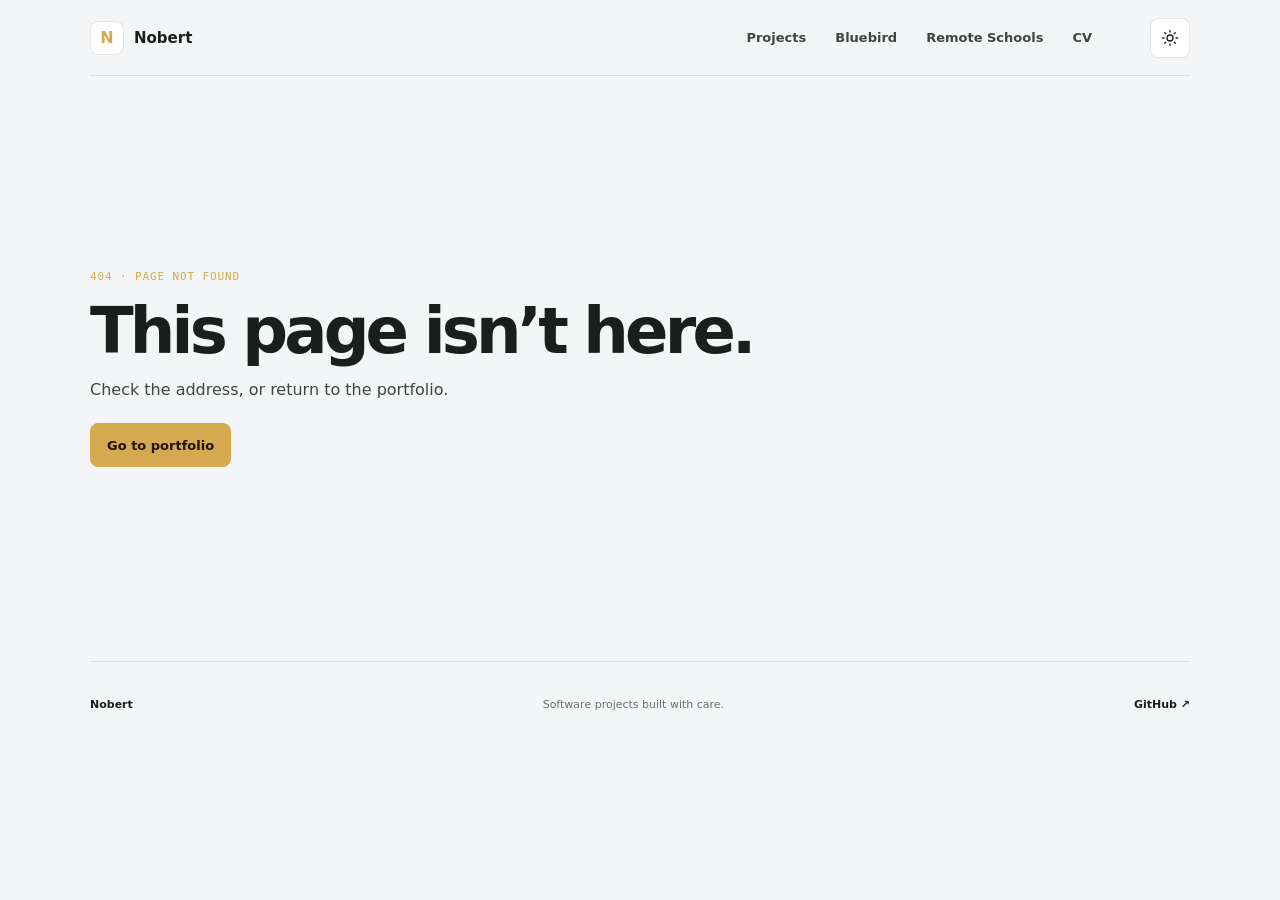
==== commit 4efa6192: "Improve Fluent navigation and device-specific downloads" ====
--- a/bluebird/index.html
+++ b/bluebird/index.html
@@ -27,8 +27,8 @@
         }
       })();
     </script>
-    <script type="module" crossorigin src="/assets/index-D-C4blL5.js"></script>
-    <link rel="stylesheet" crossorigin href="/assets/index-BIVpT3WU.css">
+    <script type="module" crossorigin src="/assets/index-BBUVWWet.js"></script>
+    <link rel="stylesheet" crossorigin href="/assets/index-DjwAvJEy.css">
     <link rel="canonical" href="https://trebronwayne.github.io/bluebird/" />
   </head>
   <body>
--- a/assets/index-DjwAvJEy.css
+++ b/assets/index-DjwAvJEy.css
@@ -0,0 +1 @@
+:root{color-scheme:dark;--ink: #eceae6;--muted: #c4c2bc;--muted-2: #8c8f95;--blue: #d4b06a;--blue-soft: rgba(212, 176, 106, .12);--line: rgba(255, 255, 255, .08);--line-strong: rgba(255, 255, 255, .2);--bg: #0b0c0e;--surface: #131518;--surface-2: #1a1d21;--on-accent: #1a1407;--accent-hover: #e2c286;--pf-ink: var(--ink);--pf-muted: var(--muted);--pf-faint: var(--muted-2);--pf-line: var(--line);--pf-paper: var(--surface);--pf-ground: var(--bg);--pf-accent: var(--blue);--fluent-radius: 8px;font-family:Segoe UI Variable Text,Segoe UI,system-ui,-apple-system,Roboto,Arial,sans-serif;background:var(--bg);color:var(--ink);font-synthesis:none}:root[data-theme=light]{color-scheme:light;--ink: #1b1f1c;--muted: #3f4640;--muted-2: #69716a;--blue: #d4a94f;--blue-soft: rgba(176, 128, 30, .14);--line: rgba(0, 0, 0, .1);--line-strong: rgba(0, 0, 0, .3);--bg: #f3f5f7;--surface: #ffffff;--surface-2: #f5f6f7;--on-accent: #1c1405;--accent-hover: #e0b963}@media(prefers-color-scheme:light){:root:not([data-theme]){color-scheme:light;--ink: #1b1f1c;--muted: #3f4640;--muted-2: #69716a;--blue: #d4a94f;--blue-soft: rgba(176, 128, 30, .14);--line: rgba(0, 0, 0, .1);--line-strong: rgba(0, 0, 0, .3);--bg: #f3f5f7;--surface: #ffffff;--surface-2: #f5f6f7;--on-accent: #1c1405;--accent-hover: #e0b963}}*{box-sizing:border-box}html{scroll-behavior:auto}body{margin:0;min-width:320px;background:var(--bg)}a{color:inherit;text-decoration:none}button{font:inherit}button:focus-visible,a:focus-visible{outline:2px solid var(--blue);outline-offset:3px}.site-shell{min-height:100vh;background:var(--bg)}.site-header{position:relative;width:min(1080px,calc(100% - 48px));height:76px;margin:0 auto;display:flex;align-items:center;justify-content:space-between;border-bottom:1px solid var(--line)}.brand{display:inline-flex;align-items:center;gap:10px}.brand-mark{width:34px;height:34px;display:grid;place-items:center;border:1px solid var(--line-strong);border-radius:var(--fluent-radius);background:var(--surface);overflow:hidden}.brand-mark img{width:100%;height:100%;object-fit:cover}.brand strong{display:block;font-size:16px;font-weight:700;letter-spacing:-.02em}.brand small{display:block;margin-top:2px;color:var(--muted-2);font:10px ui-monospace,SFMono-Regular,Menlo,monospace;letter-spacing:.06em;text-transform:uppercase}.site-nav{display:flex;align-items:center;gap:5px;margin-left:auto;color:var(--muted);font-size:13px;font-weight:600}.site-nav a{padding:9px 11px;border:1px solid transparent;border-radius:9px;transition:color .16s ease,background-color .16s ease,border-color .16s ease}.site-nav a:hover{border-color:var(--line);color:var(--ink);background:var(--surface-2)}.site-nav .nav-download{margin-left:4px;padding:9px 13px;border-color:var(--blue);border-radius:var(--fluent-radius);color:var(--on-accent);background:var(--blue)}.site-nav .nav-download:hover{border-color:var(--accent-hover);color:var(--on-accent);background:var(--accent-hover)}.text-link:hover,.data-note a:hover,.release-actions a:hover,.footer-links a:hover{color:var(--blue)}.site-header-actions{display:flex;align-items:center;gap:10px;margin-left:22px}.menu-toggle{width:40px;height:40px;display:none;align-items:center;justify-content:center;flex-direction:column;gap:5px;padding:0;border:1px solid var(--line);border-radius:var(--fluent-radius);color:var(--ink);background:var(--surface);cursor:pointer;transition:border-color .16s ease,background-color .16s ease}.bluebird-theme-toggle{display:flex}.section,.section-compact{width:min(1080px,calc(100% - 48px));margin:0 auto}.hero{display:grid;grid-template-columns:.92fr 1.08fr;align-items:center;gap:65px;padding:88px 0 94px}.kicker{margin:0 0 16px;color:var(--blue);font:11px ui-monospace,SFMono-Regular,Menlo,monospace;letter-spacing:.08em;text-transform:uppercase}.hero h1,h2{margin:0;font-weight:700;letter-spacing:-.055em;line-height:1.04}.hero h1{max-width:520px;font-size:clamp(46px,6vw,76px)}.hero h1 span,h2 span{color:var(--blue)}.hero-lede{max-width:440px;margin:24px 0 29px;color:var(--muted);font-size:16px;line-height:1.7}.hero-actions{display:flex;align-items:center;gap:20px;flex-wrap:wrap}.button{display:inline-flex;gap:10px;align-items:center;justify-content:center;border-radius:5px;padding:12px 16px;font-size:13px;font-weight:700}.button-primary{color:var(--on-accent);background:var(--blue)}.button-primary:hover{background:var(--accent-hover)}.button-secondary{border:1px solid var(--line);background:var(--surface)}.button span,.text-link span,.release-actions span,.data-note span{color:var(--blue);font-size:16px;line-height:0}.text-link{color:var(--muted);font-size:13px;font-weight:600}.hero-meta{display:flex;align-items:center;flex-wrap:wrap;gap:10px;margin-top:45px;color:var(--muted-2);font:10px ui-monospace,SFMono-Regular,Menlo,monospace;letter-spacing:.03em;text-transform:uppercase}.hero-meta i{width:3px;height:3px;border-radius:50%;background:var(--muted-2)}.hero-visual{min-width:0}.hero-frame,.screenshot-frame{position:relative;overflow:hidden;border:1px solid var(--line);border-radius:7px;background:var(--surface)}.hero-frame img{display:block;width:100%;height:auto;aspect-ratio:1024 / 640;object-fit:contain;background:var(--surface-2)}.window-bar{height:32px;display:flex;align-items:center;gap:6px;padding:0 11px;border-bottom:1px solid var(--line);background:var(--surface-2)}.window-bar span{width:7px;height:7px;display:block;border-radius:50%;background:var(--muted-2)}.window-bar em{margin-left:7px;color:var(--muted-2);font:9px ui-monospace,SFMono-Regular,Menlo,monospace;font-style:normal;letter-spacing:.03em}.stats{display:grid;grid-template-columns:repeat(5,1fr);border-top:1px solid var(--line);border-bottom:1px solid var(--line);background:var(--surface)}.stats div{min-height:102px;display:flex;flex-direction:column;justify-content:center;gap:7px;padding:0 23px;border-right:1px solid var(--line)}.stats div:first-child{padding-left:0}.stats div:last-child{border-right:0}.stats strong{font-size:26px;font-weight:700;letter-spacing:-.04em}.stats span,.summary-label{color:var(--muted-2);font:10px ui-monospace,SFMono-Regular,Menlo,monospace;letter-spacing:.05em;text-transform:uppercase}.section-heading{display:flex;align-items:end;justify-content:space-between;gap:55px;margin-bottom:38px}.section-heading h2{font-size:clamp(38px,5vw,58px)}.section-intro{max-width:390px;margin:0 0 3px;color:var(--muted);line-height:1.75;font-size:14px}.release-section,.showcase,.features,.docs-section{padding-top:126px}.release-summary{display:grid;grid-template-columns:1fr 1fr;gap:1px;margin-bottom:26px;border:1px solid var(--line);background:var(--line)}.release-summary>div{display:flex;flex-direction:column;gap:7px;min-height:126px;padding:23px;background:var(--surface)}.release-summary strong{font-size:28px;font-weight:700;letter-spacing:-.04em}.summary-detail{color:var(--muted);font-size:12px}.release-table{border-top:1px solid var(--line);background:var(--surface)}.release-table-head,.release-row{display:grid;grid-template-columns:1.05fr 1.25fr 1fr .7fr 1.25fr;gap:18px;align-items:center;padding:0 20px}.release-table-head{min-height:43px;color:var(--muted-2);font:10px ui-monospace,SFMono-Regular,Menlo,monospace;letter-spacing:.05em;text-transform:uppercase;background:var(--surface-2)}.release-row{min-height:75px;border-bottom:1px solid var(--line);font-size:13px}.release-row>span{color:var(--muted)}.release-row strong{font-size:16px}.status-latest,.status-previous{display:inline-block;padding:5px 8px;border-radius:3px;font:10px ui-monospace,SFMono-Regular,Menlo,monospace;font-weight:500;text-transform:uppercase;letter-spacing:.04em}.status-latest{color:var(--on-accent);background:var(--blue)}.status-previous{color:var(--muted);background:var(--surface-2)}.release-count{font-variant-numeric:tabular-nums}.release-actions{display:flex;justify-content:flex-end;gap:15px}.release-actions a{color:var(--blue);font-size:12px;font-weight:700}.data-note{margin:17px 0 0;color:var(--muted-2);font-size:12px;line-height:1.6}.data-note a{color:var(--blue);font-weight:600}.release-toggle{width:100%;display:flex;align-items:center;justify-content:space-between;margin-top:8px;padding:14px 18px;border:1px solid var(--line);border-radius:var(--fluent-radius);color:var(--blue);background:var(--surface);font-size:12px;font-weight:700;cursor:pointer}.release-toggle:hover{border-color:var(--line-strong);background:var(--surface-2)}.release-toggle span{font-size:17px;line-height:1}.release-toggle:focus-visible,.support-actions :focus-visible,.member-card:focus-visible{outline:2px solid var(--blue);outline-offset:3px}.support-section{padding-top:126px}.support-panel{padding:clamp(24px,5vw,58px);border:1px solid var(--line);background:var(--surface)}.support-panel .section-heading{margin-bottom:30px}.support-actions{display:flex;align-items:center;flex-wrap:wrap;gap:12px;padding-bottom:28px;border-bottom:1px solid var(--line)}.support-actions button.button{border:0;cursor:pointer}.support-actions a.button-secondary{border:1px solid var(--line)}.support-issue-link{display:inline-flex;align-items:center;gap:8px;padding:12px 6px;color:var(--blue);font-size:13px;font-weight:700}.support-issue-link:hover{color:var(--accent-hover)}.support-issue-link span{font-size:16px;line-height:0}.support-feedback{margin:14px 0 0;color:var(--muted);font-size:13px;line-height:1.6}.member-heading{display:flex;align-items:end;justify-content:space-between;gap:20px;margin:38px 0 16px}.member-heading .kicker{margin-bottom:8px}.member-heading h3{margin:0;font-size:22px;letter-spacing:-.03em}.member-heading>p{margin:0;color:var(--muted-2);font:10px ui-monospace,SFMono-Regular,Menlo,monospace;letter-spacing:.04em;text-align:right;text-transform:uppercase}.member-grid{display:grid;grid-template-columns:repeat(3,minmax(0,1fr));gap:10px}.member-card{display:flex;align-items:center;gap:12px;min-width:0;padding:13px;border:1px solid var(--line);border-radius:var(--fluent-radius);background:var(--surface-2)}.member-card:hover{border-color:var(--line-strong);background:var(--surface)}.member-card img{width:38px;height:38px;flex:0 0 auto;border-radius:50%;object-fit:cover;background:var(--blue-soft)}.member-copy{display:flex;flex:1;flex-direction:column;gap:4px;min-width:0}.member-copy strong{overflow:hidden;color:var(--ink);font-size:13px;text-overflow:ellipsis;white-space:nowrap}.member-copy>span:nth-child(2){color:var(--muted);font-size:11px}.member-badges{display:flex;flex-wrap:wrap;gap:5px}.member-badges b{padding:2px 5px;border-radius:4px;color:var(--on-accent);background:var(--blue);font-size:9px;font-weight:600}.member-card>span:last-child{flex:0 0 auto;color:var(--blue);font-size:16px}.member-state{margin:0;padding:17px;border:1px dashed var(--line);color:var(--muted);font-size:13px;line-height:1.6}.showcase-grid{display:grid;grid-template-columns:repeat(12,1fr);gap:18px}.screenshot-card{grid-column:span 4;min-width:0}.screenshot-card.featured{grid-column:span 8;grid-row:span 2}.screenshot-frame .image-wrap{padding:12px;background:var(--surface-2)}.screenshot-frame img{display:block;width:100%;height:auto;object-fit:contain;border-radius:4px;background:var(--surface-2)}.screenshot-frame.landscape img,.screenshot-frame.wide img{aspect-ratio:16 / 10}.screenshot-frame.portrait .image-wrap{padding-left:20%;padding-right:20%}.screenshot-frame.portrait img{aspect-ratio:467 / 1024}.screenshot-copy{padding:15px 2px 10px}.screenshot-copy h3{margin:0 0 7px;font-size:18px;letter-spacing:-.02em}.screenshot-copy p{max-width:300px;margin:0;color:var(--muted);font-size:12px;line-height:1.65}.feature-grid{display:grid;grid-template-columns:repeat(3,1fr);border-top:1px solid var(--line)}.feature{min-height:235px;padding:25px 30px 25px 0;border-right:1px solid var(--line)}.feature:not(:first-child){padding-left:28px}.feature:last-child{border-right:0}.feature-number{display:block;margin-bottom:54px;color:var(--blue);font:11px ui-monospace,SFMono-Regular,Menlo,monospace}.feature h3{margin:0 0 12px;font-size:19px}.feature p{max-width:285px;margin:0;color:var(--muted);font-size:13px;line-height:1.7}.docs-panel{padding:46px clamp(22px,5vw,65px) 55px;border:1px solid var(--line);background:var(--surface)}.steps{display:grid;grid-template-columns:repeat(3,1fr);gap:35px;margin:56px 0 38px}.steps>div{border-top:1px solid var(--line);padding-top:14px}.steps b{display:block;margin-bottom:24px;color:var(--blue);font:11px ui-monospace,SFMono-Regular,Menlo,monospace}.steps strong{display:block;margin-bottom:8px;font-size:16px}.steps p{max-width:220px;margin:0;color:var(--muted);font-size:12px;line-height:1.65}.steps p a{color:var(--blue);font-weight:600}.code-line{display:flex;align-items:center;justify-content:space-between;gap:15px;padding:12px 13px 12px 16px;border:1px solid var(--line);border-radius:var(--fluent-radius);background:var(--surface-2);color:var(--muted);font:12px ui-monospace,SFMono-Regular,Menlo,monospace}.code-line button{cursor:pointer;border:1px solid var(--line-strong);border-radius:4px;padding:6px 10px;color:var(--blue);background:var(--surface);font:10px ui-monospace,SFMono-Regular,Menlo,monospace;text-transform:uppercase}.legal{display:grid;grid-template-columns:1fr 1.4fr;gap:50px;margin-top:126px;padding:40px 0 80px;border-top:1px solid var(--line)}.legal h2{font-size:36px}.legal>p{max-width:555px;margin:0;color:var(--muted);font-size:13px;line-height:1.85}.site-footer{width:min(1080px,calc(100% - 48px));margin:0 auto;padding:30px 0 26px;border-top:1px solid var(--line)}.footer-main{display:flex;align-items:center;justify-content:space-between;gap:25px}.footer-main>p{margin:0;color:var(--muted-2);font-size:12px}.footer-links{display:flex;gap:19px;color:var(--muted);font-size:12px}.footer-bottom{display:flex;justify-content:space-between;margin-top:31px;color:var(--muted-2);font:10px ui-monospace,SFMono-Regular,Menlo,monospace}@media(max-width:850px){.site-header,.section,.section-compact,.site-footer,.remote-header,.remote-footer,.portfolio-header,.portfolio-footer,.portfolio-main,.cv-page{width:min(100% - 34px,640px)}.site-header{height:68px}.hero{grid-template-columns:1fr;gap:48px;padding-top:68px}.hero-copy{max-width:600px}.stats{grid-template-columns:repeat(2,1fr)}.stats div:nth-child(2n){border-right:0}.stats div{min-height:86px;padding:0 15px}.stats div:first-child{padding-left:15px}.release-section,.showcase,.features,.docs-section,.support-section{padding-top:102px}.section-heading{display:block}.section-intro{margin-top:25px}.release-table{overflow-x:auto}.release-table-head,.release-row{min-width:720px}.showcase-grid{grid-template-columns:1fr 1fr}.screenshot-card,.screenshot-card.featured{grid-column:span 1;grid-row:auto}.screenshot-card.featured{grid-column:span 2}.feature-grid{grid-template-columns:1fr}.feature{min-height:0;padding:24px 0 30px;border-right:0;border-bottom:1px solid var(--line)}.feature:not(:first-child){padding-left:0}.feature-number{margin-bottom:26px}.release-summary{grid-template-columns:1fr}.member-grid{grid-template-columns:repeat(2,minmax(0,1fr))}.member-heading{align-items:flex-start;flex-direction:column}.member-heading>p{text-align:left}.steps{grid-template-columns:1fr;gap:24px;margin:43px 0 30px}.steps>div{display:grid;grid-template-columns:35px 1fr;column-gap:8px}.steps b{grid-row:span 2;margin:0}.steps p{grid-column:2}.legal{grid-template-columns:1fr;gap:25px;margin-top:102px}.footer-main{align-items:flex-start;flex-direction:column}.footer-links{margin-top:2px}.footer-bottom{gap:10px;flex-direction:column}}@media(max-width:480px){.hero h1{font-size:46px}.hero-meta{gap:7px;font-size:9px}.hero-meta i{margin:0 2px}.showcase-grid{display:block}.screenshot-card,.screenshot-card.featured{margin-bottom:35px}.section-heading h2{font-size:41px}.member-grid{grid-template-columns:1fr}.support-actions{align-items:stretch;flex-direction:column}.support-actions .button,.support-issue-link{width:100%;justify-content:center}.code-line{align-items:flex-start;flex-direction:column}.code-line button{align-self:flex-end}}.bluebird-latest{display:flex;align-items:center;justify-content:space-between;gap:35px;padding-top:52px;padding-bottom:52px;border-bottom:1px solid var(--line)}.bluebird-latest h2{font-size:clamp(32px,4vw,44px)}.bluebird-latest .section-intro{margin-top:14px}.bluebird-latest-actions{display:flex;align-items:center;gap:20px;flex-wrap:wrap}.bluebird-skeleton{display:inline-block;width:74px;height:17px;border-radius:4px;background:var(--surface-2);vertical-align:middle}.portfolio-shell{--pf-ink: var(--ink);--pf-muted: var(--muted);--pf-faint: var(--muted-2);--pf-line: var(--line);--pf-paper: var(--surface);--pf-ground: var(--bg);--pf-accent: var(--blue);min-height:100vh;background:var(--pf-ground);color:var(--pf-ink)}.portfolio-header,.portfolio-footer{width:min(1100px,calc(100% - 48px));margin:0 auto}.portfolio-header{position:sticky;top:0;z-index:20;min-height:76px;display:flex;align-items:center;justify-content:space-between;gap:24px;border-bottom:1px solid var(--pf-line);background:color-mix(in srgb,var(--pf-ground) 90%,transparent);-webkit-backdrop-filter:blur(16px);backdrop-filter:blur(16px)}.portfolio-brand{display:inline-flex;align-items:center;gap:10px;color:var(--pf-ink);font-size:15px;font-weight:700}.portfolio-brand-mark{width:34px;height:34px;display:grid;place-items:center;border:1px solid var(--pf-line);border-radius:var(--fluent-radius);background:var(--pf-paper);color:var(--pf-accent);font-size:16px;font-weight:700}.portfolio-header-actions{display:flex;align-items:center;gap:10px;margin-left:22px}.portfolio-nav{display:flex;align-items:center;gap:5px;margin-left:auto}.portfolio-menu-toggle{display:none}.portfolio-nav a{padding:9px 11px;border:1px solid transparent;border-radius:9px;color:var(--pf-muted);font-size:13px;font-weight:600;transition:color .16s ease,background-color .16s ease,border-color .16s ease}.portfolio-nav a:hover{border-color:var(--pf-line);color:var(--pf-ink);background:var(--surface-2)}.portfolio-footer a:hover,.portfolio-about-copy a:hover,.cv-links a:hover{color:var(--pf-accent)}.portfolio-main,.cv-page{width:min(1100px,calc(100% - 48px));margin:0 auto}.portfolio-hero{display:grid;grid-template-columns:minmax(0,1.4fr) minmax(280px,.6fr);gap:70px;align-items:center;min-height:560px;padding:70px 0 84px}.portfolio-eyebrow,.note-label{margin:0 0 15px;color:var(--pf-accent);font:11px ui-monospace,SFMono-Regular,Menlo,monospace;letter-spacing:.08em;text-transform:uppercase}.portfolio-hero h1,.not-found h1{margin:0;font-size:clamp(48px,7vw,82px);font-weight:700;letter-spacing:-.06em;line-height:1.04}.portfolio-hero h1 span{color:var(--pf-accent)}.portfolio-lede{max-width:610px;margin:24px 0 28px;color:var(--pf-muted);font-size:17px;line-height:1.75}.portfolio-actions{display:flex;align-items:center;flex-wrap:wrap;gap:20px}.portfolio-button{min-height:44px;display:inline-flex;align-items:center;justify-content:center;gap:9px;padding:0 16px;border:1px solid var(--pf-line);border-radius:var(--fluent-radius);color:var(--pf-ink);background:var(--pf-paper);font-size:13px;font-weight:700;cursor:pointer}.portfolio-button-primary{border-color:var(--pf-accent);color:var(--on-accent);background:var(--pf-accent)}.portfolio-button-secondary{background:transparent}.portfolio-button:hover{border-color:var(--pf-accent)}.portfolio-button-primary:hover{color:var(--on-accent);background:var(--accent-hover)}.portfolio-text-link,.portfolio-about-copy a,.portfolio-hero-note a{color:var(--pf-accent);font-size:13px;font-weight:700}.portfolio-meta{display:flex;gap:9px 20px;flex-wrap:wrap;margin-top:44px;color:var(--pf-faint);font:10px ui-monospace,SFMono-Regular,Menlo,monospace;letter-spacing:.04em;text-transform:uppercase}.portfolio-hero-note{padding:26px;border:1px solid var(--pf-line);background:var(--pf-paper)}.portfolio-hero-note h2{margin:0 0 14px;font-size:23px;letter-spacing:-.035em;line-height:1.25}.portfolio-hero-note p,.portfolio-section-heading>p{margin:0 0 17px;color:var(--pf-muted);font-size:13px;line-height:1.75}.portfolio-hero-note a{display:inline-flex;align-items:center;gap:8px}.portfolio-section{padding:82px 0;border-top:1px solid var(--pf-line)}.portfolio-about{display:grid;grid-template-columns:.9fr 1.1fr;gap:70px}.portfolio-section h2,.portfolio-cta h2,.remote-content-grid h2,.remote-project-link h2{margin:0;font-size:clamp(32px,4vw,45px);letter-spacing:-.05em;line-height:1.12}.portfolio-about-copy{max-width:610px}.portfolio-about-copy p{margin:0 0 22px;color:var(--pf-muted);font-size:16px;line-height:1.85}.portfolio-section-heading{display:flex;align-items:end;justify-content:space-between;gap:35px;margin-bottom:30px}.portfolio-section-heading>p{max-width:380px;margin:0 0 3px}.project-grid{display:grid;grid-template-columns:repeat(2,minmax(0,1fr));gap:14px}.project-card{min-height:230px;display:flex;flex-direction:column;padding:23px;border:1px solid var(--pf-line);border-radius:var(--fluent-radius);color:var(--pf-ink);background:var(--pf-paper)}.project-card:hover{border-color:var(--line-strong)}.project-card-top{display:flex;align-items:center;justify-content:space-between;gap:12px}.project-index{color:var(--pf-accent);font:11px ui-monospace,SFMono-Regular,Menlo,monospace}.project-type{color:var(--pf-faint);font-size:11px;text-transform:uppercase;letter-spacing:.04em}.project-card h3{margin:28px 0 8px;font-size:21px;letter-spacing:-.03em}.project-card p{max-width:450px;margin:0 0 16px;color:var(--pf-muted);font-size:13px;line-height:1.7}.project-tags,.skills-list,.cv-skills{display:flex;flex-wrap:wrap;gap:7px}.project-tags span,.skills-list span,.cv-skills span{padding:6px 9px;border:1px solid var(--pf-line);border-radius:4px;color:var(--pf-muted);background:var(--pf-ground);font-size:10px;font-weight:600}.project-card-link{display:inline-flex;align-items:center;gap:7px;margin-top:auto;padding-top:19px;color:var(--pf-accent);font-size:12px;font-weight:700}.skills-section{padding-bottom:88px}.skills-list{gap:9px}.skills-list span{padding:9px 12px;font-size:12px}.portfolio-cta,.remote-project-link{display:flex;align-items:center;justify-content:space-between;gap:24px;margin:0 0 90px;padding:29px;border:1px solid var(--pf-line);border-radius:var(--fluent-radius);background:var(--pf-paper)}.portfolio-footer{min-height:86px;display:flex;align-items:center;justify-content:space-between;gap:18px;border-top:1px solid var(--pf-line);color:var(--pf-faint);font-size:11px}.portfolio-footer a{color:var(--pf-ink);font-weight:700}.portfolio-footer-brand{color:var(--pf-ink)}.not-found{min-height:65vh;display:flex;flex-direction:column;justify-content:center;align-items:flex-start}.not-found h1{font-size:clamp(42px,6vw,64px)}.not-found p:not(.portfolio-eyebrow){margin:16px 0 24px;color:var(--pf-muted)}.theme-toggle{width:40px;height:40px;display:inline-grid;place-items:center;border:1px solid var(--line);border-radius:var(--fluent-radius);color:var(--ink);background:var(--surface);cursor:pointer}.theme-toggle:hover{border-color:var(--line-strong);background:var(--surface-2)}.theme-toggle svg{width:18px;height:18px;fill:none;stroke:currentColor;stroke-width:1.7;stroke-linecap:round;stroke-linejoin:round}.theme-transition *,.theme-transition *:before,.theme-transition *:after{transition:color .18s ease,background-color .18s ease,border-color .18s ease!important}.cv-page{max-width:850px;padding:55px 0 90px}.cv-topline{display:flex;align-items:center;justify-content:space-between;gap:18px;padding-bottom:22px;border-bottom:1px solid var(--pf-line)}.cv-topline .portfolio-eyebrow{margin:0}.cv-intro{display:grid;grid-template-columns:1fr 1.05fr;align-items:end;gap:40px;padding:42px 0 35px;border-bottom:1px solid var(--pf-line)}.cv-intro h1{margin:0;font-size:clamp(42px,6vw,66px);letter-spacing:-.06em}.cv-role{margin:10px 0 0;color:var(--pf-muted);font-size:14px}.cv-summary{margin:0;color:var(--pf-muted);font-size:14px;line-height:1.8}.cv-section{padding:32px 0;border-bottom:1px solid var(--pf-line)}.cv-section h2{margin:0 0 19px;font-size:19px;letter-spacing:-.02em}.cv-project{display:grid;grid-template-columns:1fr auto;gap:20px;padding:17px 0;border-top:1px solid var(--pf-line)}.cv-project h3{margin:0 0 7px;font-size:15px}.cv-project h3 a{color:var(--pf-ink)}.cv-project h3 a:hover{color:var(--pf-accent)}.cv-project p{max-width:550px;margin:0;color:var(--pf-muted);font-size:12px;line-height:1.7}.cv-project>span{color:var(--pf-faint);font-size:11px;text-align:right}.cv-links{display:flex;align-items:center;gap:22px;flex-wrap:wrap}.cv-links h2{width:100%;margin-bottom:0}.cv-links a{color:var(--pf-accent);font-size:12px;font-weight:600}.remote-header,.remote-footer{width:min(1100px,calc(100% - 48px));margin:0 auto}.remote-header{position:sticky;top:0;z-index:20;min-height:76px;display:flex;align-items:center;gap:24px;border-bottom:1px solid var(--line);background:color-mix(in srgb,var(--bg) 90%,transparent);-webkit-backdrop-filter:blur(16px);backdrop-filter:blur(16px)}.remote-brand{display:inline-flex;align-items:center;gap:10px;color:var(--ink);font-size:15px;font-weight:700}.remote-brand-mark{width:36px;height:36px;display:grid;place-items:center;border:1px solid var(--line);border-radius:var(--fluent-radius);color:var(--blue);background:var(--surface)}.remote-header-actions{display:flex;align-items:center;gap:10px;margin-left:22px}.remote-nav{display:flex;align-items:center;gap:5px;margin-left:auto;color:var(--muted);font-size:13px;font-weight:600}.remote-nav a:not(.remote-nav-cta){padding:9px 11px;border:1px solid transparent;border-radius:9px;transition:color .16s ease,background-color .16s ease,border-color .16s ease}.remote-nav a:not(.remote-nav-cta):hover{border-color:var(--line);color:var(--ink);background:var(--surface-2)}.remote-nav .remote-nav-cta{display:inline-flex;align-items:center;gap:8px;padding:10px 13px;border:1px solid var(--blue);border-radius:var(--fluent-radius);color:var(--on-accent);background:var(--blue);transition:border-color .16s ease,background-color .16s ease}.remote-nav .remote-nav-cta:hover{border-color:var(--accent-hover);color:var(--on-accent);background:var(--accent-hover)}.remote-menu-toggle,.portfolio-menu-toggle{width:40px;height:40px;display:none;align-items:center;justify-content:center;flex-direction:column;gap:5px;border:1px solid var(--line);border-radius:var(--fluent-radius);color:var(--ink);background:var(--surface);cursor:pointer;transition:border-color .16s ease,background-color .16s ease}.remote-menu-toggle:hover,.portfolio-menu-toggle:hover,.menu-toggle:hover{border-color:var(--line-strong);background:var(--surface-2)}.remote-menu-toggle span,.portfolio-menu-toggle span,.menu-toggle span{width:17px;height:1.5px;background:currentColor;transition:transform .16s ease}.remote-menu-toggle.is-open span:first-child,.portfolio-menu-toggle.is-open span:first-child,.menu-toggle.is-open span:first-child{transform:translateY(3.25px) rotate(45deg)}.remote-menu-toggle.is-open span:last-child,.portfolio-menu-toggle.is-open span:last-child,.menu-toggle.is-open span:last-child{transform:translateY(-3.25px) rotate(-45deg)}.remote-footer{min-height:86px;display:flex;align-items:center;justify-content:space-between;gap:18px;border-top:1px solid var(--line);color:var(--muted-2);font-size:11px}.remote-footer-brand{color:var(--ink);font-size:13px;font-weight:700}.remote-footer nav{display:flex;align-items:center;gap:18px;color:var(--muted)}.remote-footer nav a:hover{color:var(--blue)}.remote-main{padding-bottom:1px}.remote-hero{display:grid;grid-template-columns:minmax(0,1.4fr) minmax(280px,.6fr);gap:65px;align-items:center;min-height:520px;padding:70px 0 80px}.remote-hero h1{margin:0;font-size:clamp(48px,7vw,78px);letter-spacing:-.06em;line-height:1.04}.remote-hero h1 span{color:var(--pf-accent)}.remote-device-hint{width:fit-content;display:inline-flex;align-items:center;gap:8px;margin:0 0 18px;padding:7px 11px;border:1px solid var(--pf-line);border-radius:999px;color:var(--pf-muted);background:var(--pf-paper);font-size:11px;font-weight:500}.remote-device-hint strong{color:var(--pf-ink);font-weight:650}.remote-device-dot{width:7px;height:7px;flex:0 0 auto;border-radius:50%;background:var(--pf-accent);box-shadow:0 0 0 3px color-mix(in srgb,var(--pf-accent) 18%,transparent)}.remote-summary{padding:26px;border:1px solid var(--pf-line);border-radius:var(--fluent-radius);background:var(--pf-paper)}.remote-summary h2{margin:0 0 14px;font-size:23px;letter-spacing:-.035em;line-height:1.25}.remote-summary p{margin:0;color:var(--pf-muted);font-size:13px;line-height:1.75}.remote-content-grid{display:grid;grid-template-columns:repeat(3,minmax(0,1fr));gap:18px;padding:33px 0 76px;border-top:1px solid var(--pf-line)}.remote-content-grid article{padding:23px;border:1px solid var(--pf-line);border-radius:var(--fluent-radius);background:var(--pf-paper)}.remote-content-grid h2{margin-bottom:12px;font-size:21px;letter-spacing:-.035em}.remote-content-grid article p:last-child{margin:0;color:var(--pf-muted);font-size:12px;line-height:1.75}.remote-download-section{padding:68px 0 78px;border-top:1px solid var(--pf-line)}.remote-release-card{padding:24px;border:1px solid var(--pf-line);border-radius:var(--fluent-radius);background:var(--pf-paper)}.remote-release-heading{display:flex;align-items:end;justify-content:space-between;gap:18px;margin-bottom:20px}.remote-release-heading .note-label{margin-bottom:7px}.remote-release-heading h3{margin:0;font-size:22px;letter-spacing:-.03em}.release-date{color:var(--pf-faint);font-size:12px}.download-options{display:grid;grid-template-columns:1fr 1fr;gap:10px}.download-option{min-height:75px;display:flex;align-items:center;justify-content:space-between;gap:15px;padding:14px;border:1px solid var(--pf-line);color:var(--pf-ink);border-radius:var(--fluent-radius);background:var(--pf-ground)}.download-option:hover{border-color:var(--line-strong)}.download-option span{min-width:0;display:flex;flex-direction:column;gap:5px}.download-option strong{font-size:13px}.download-option small{overflow:hidden;color:var(--pf-faint);font-size:10px;text-overflow:ellipsis}.download-option b{flex:0 0 auto;color:var(--pf-accent);font-size:11px}.download-option.unavailable{color:var(--pf-faint);background:var(--surface-2)}.download-option.unavailable b{color:var(--pf-faint)}.download-skeletons{display:grid;grid-template-columns:1fr 1fr;gap:10px}.skeleton-block{height:75px;border:1px solid var(--pf-line);border-radius:var(--fluent-radius);background:var(--surface-2)}.release-message{padding:18px;border:1px solid var(--pf-line);border-radius:var(--fluent-radius);color:var(--pf-muted);background:var(--pf-ground)}.release-message p{margin:0 0 10px;font-size:13px;line-height:1.7}.release-message span,.release-message a,.remote-release-note a{color:var(--pf-accent);font-size:12px;font-weight:600}.remote-release-note{margin:13px 0 0}@media(max-width:850px){.portfolio-header,.portfolio-footer,.portfolio-main,.cv-page,.remote-header,.remote-footer{width:min(100% - 34px,640px)}.portfolio-header,.remote-header{min-height:68px}.portfolio-hero,.remote-hero{grid-template-columns:1fr;gap:35px;min-height:0;padding:64px 0}.portfolio-hero-note,.remote-summary{max-width:480px}.portfolio-about{grid-template-columns:1fr;gap:22px}.portfolio-section{padding:64px 0}.portfolio-section-heading{display:block}.portfolio-section-heading>p{margin-top:14px}.remote-content-grid{grid-template-columns:1fr;padding:28px 0 60px}.portfolio-footer,.remote-footer{flex-wrap:wrap;padding:20px 0}}@media(max-width:560px){.portfolio-header,.portfolio-footer,.portfolio-main,.cv-page,.remote-header,.remote-footer{width:min(100% - 30px,480px)}.portfolio-brand{gap:7px;font-size:13px}.portfolio-brand-mark{width:30px;height:30px}.portfolio-hero h1,.remote-hero h1{font-size:48px}.portfolio-lede{font-size:15px}.project-grid,.download-options,.download-skeletons{grid-template-columns:1fr}.portfolio-cta,.remote-project-link{align-items:flex-start;flex-direction:column;margin-bottom:65px;padding:22px}.cv-topline{align-items:flex-start;flex-direction:column}.cv-intro{grid-template-columns:1fr;gap:20px}.cv-project{grid-template-columns:1fr;gap:8px}.cv-project>span{text-align:left}.remote-release-heading{align-items:flex-start;flex-direction:column}.download-option{min-height:68px}}@media(max-width:850px){.portfolio-header,.remote-header{position:sticky}.site-header-actions,.portfolio-header-actions,.remote-header-actions{gap:8px;margin-left:auto}.menu-toggle,.portfolio-menu-toggle,.remote-menu-toggle{display:inline-flex}.site-nav,.portfolio-nav,.remote-nav{display:none;position:absolute;top:calc(100% + 8px);right:0;left:auto;width:min(360px,100%);z-index:25;flex-direction:column;align-items:stretch;gap:4px;margin:0;padding:8px;border:1px solid var(--line-strong);border-radius:12px;background:color-mix(in srgb,var(--surface) 94%,transparent);box-shadow:0 18px 40px #0000003d;-webkit-backdrop-filter:blur(18px);backdrop-filter:blur(18px)}.site-nav.open,.portfolio-nav--open,.remote-nav--open{display:flex;animation:nav-panel-in .16s cubic-bezier(.2,.8,.2,1) both}.site-nav a,.portfolio-nav a,.remote-nav a:not(.remote-nav-cta){min-height:44px;display:flex;align-items:center;justify-content:flex-start;padding:11px 13px;border:1px solid transparent;border-radius:8px;font-size:14px}.site-nav .nav-download,.remote-nav .remote-nav-cta{min-height:44px;justify-content:center;margin-top:4px}.site-nav a:hover,.portfolio-nav a:hover,.remote-nav a:not(.remote-nav-cta):hover{border-color:var(--line);color:var(--ink);background:var(--surface-2)}.remote-footer{align-items:flex-start;flex-direction:column}.remote-footer nav{flex-wrap:wrap}}@keyframes nav-panel-in{0%{opacity:0;transform:translateY(-5px)}to{opacity:1;transform:translateY(0)}}@media(prefers-reduced-motion:reduce){*,*:before,*:after{scroll-behavior:auto!important;animation-duration:.01ms!important;transition-duration:.01ms!important}}@media print{body,.portfolio-shell{background:#fff!important;color:#111!important}.portfolio-header,.portfolio-footer,.no-print{display:none!important}.cv-page{width:100%;max-width:none;padding:0}.cv-project{break-inside:avoid}.cv-section,.cv-intro{border-color:#bbb}.cv-skills span{background:#fff}a{color:#111!important;text-decoration:none!important}}
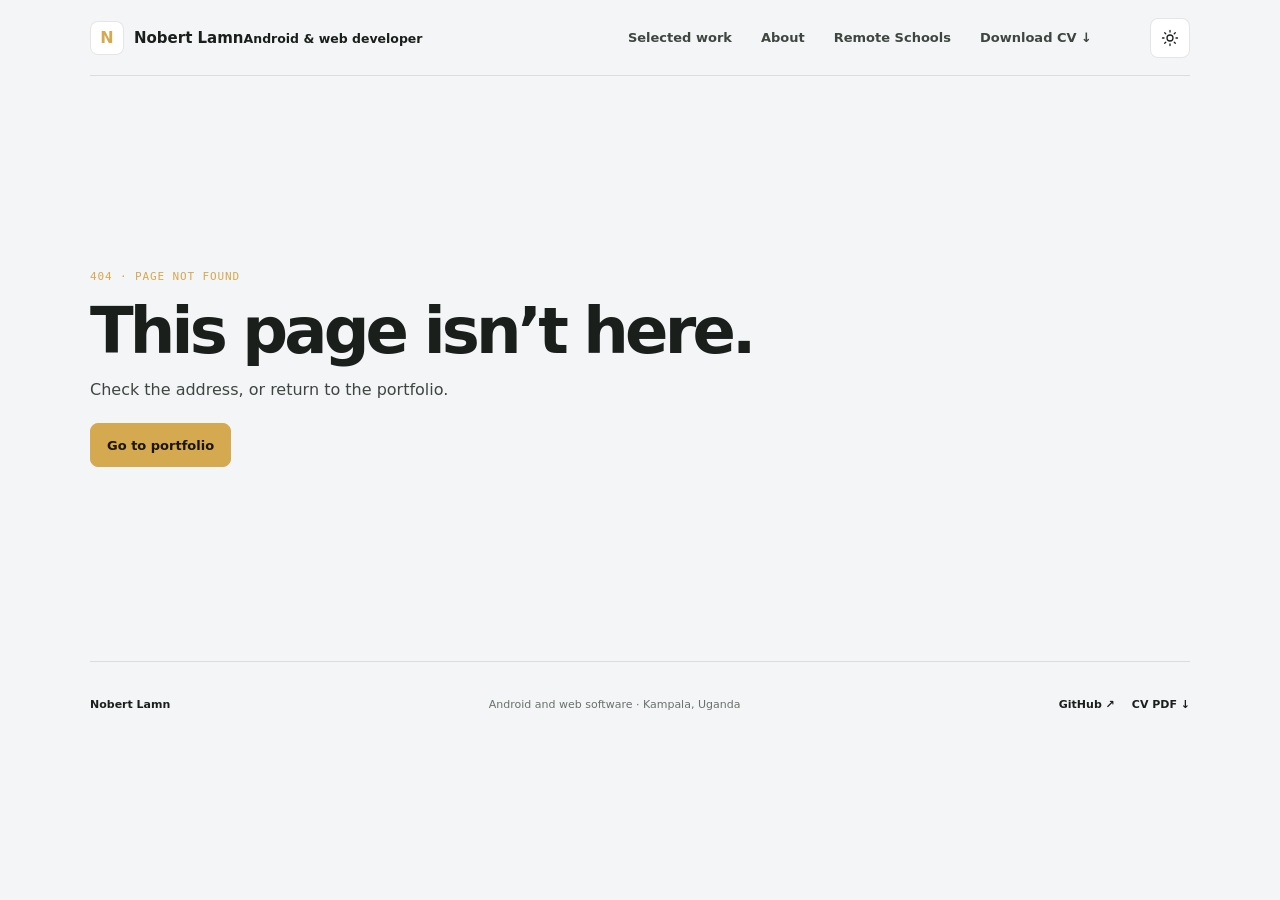
==== commit cd54667f: "Redesign portfolio and Remote Schools store" ====
--- a/bluebird/index.html
+++ b/bluebird/index.html
@@ -27,8 +27,8 @@
         }
       })();
     </script>
-    <script type="module" crossorigin src="/assets/index-BBUVWWet.js"></script>
-    <link rel="stylesheet" crossorigin href="/assets/index-DjwAvJEy.css">
+    <script type="module" crossorigin src="/assets/index-YpfIHZ4L.js"></script>
+    <link rel="stylesheet" crossorigin href="/assets/index-DBpq4L_h.css">
     <link rel="canonical" href="https://trebronwayne.github.io/bluebird/" />
   </head>
   <body>
--- a/assets/index-DBpq4L_h.css
+++ b/assets/index-DBpq4L_h.css
@@ -0,0 +1 @@
+:root{color-scheme:dark;--ink: #eceae6;--muted: #c4c2bc;--muted-2: #8c8f95;--blue: #d4b06a;--blue-soft: rgba(212, 176, 106, .12);--line: rgba(255, 255, 255, .08);--line-strong: rgba(255, 255, 255, .2);--bg: #0b0c0e;--surface: #131518;--surface-2: #1a1d21;--on-accent: #1a1407;--accent-hover: #e2c286;--pf-ink: var(--ink);--pf-muted: var(--muted);--pf-faint: var(--muted-2);--pf-line: var(--line);--pf-paper: var(--surface);--pf-ground: var(--bg);--pf-accent: var(--blue);--fluent-radius: 8px;font-family:Segoe UI Variable Text,Segoe UI,system-ui,-apple-system,Roboto,Arial,sans-serif;background:var(--bg);color:var(--ink);font-synthesis:none}:root[data-theme=light]{color-scheme:light;--ink: #1b1f1c;--muted: #3f4640;--muted-2: #69716a;--blue: #d4a94f;--blue-soft: rgba(176, 128, 30, .14);--line: rgba(0, 0, 0, .1);--line-strong: rgba(0, 0, 0, .3);--bg: #f3f5f7;--surface: #ffffff;--surface-2: #f5f6f7;--on-accent: #1c1405;--accent-hover: #e0b963}@media(prefers-color-scheme:light){:root:not([data-theme]){color-scheme:light;--ink: #1b1f1c;--muted: #3f4640;--muted-2: #69716a;--blue: #d4a94f;--blue-soft: rgba(176, 128, 30, .14);--line: rgba(0, 0, 0, .1);--line-strong: rgba(0, 0, 0, .3);--bg: #f3f5f7;--surface: #ffffff;--surface-2: #f5f6f7;--on-accent: #1c1405;--accent-hover: #e0b963}}*{box-sizing:border-box}html{scroll-behavior:auto}body{margin:0;min-width:320px;background:var(--bg)}a{color:inherit;text-decoration:none}button{font:inherit}button:focus-visible,a:focus-visible{outline:2px solid var(--blue);outline-offset:3px}.site-shell{min-height:100vh;background:var(--bg)}.site-header{position:relative;width:min(1080px,calc(100% - 48px));height:76px;margin:0 auto;display:flex;align-items:center;justify-content:space-between;border-bottom:1px solid var(--line)}.brand{display:inline-flex;align-items:center;gap:10px}.brand-mark{width:34px;height:34px;display:grid;place-items:center;border:1px solid var(--line-strong);border-radius:var(--fluent-radius);background:var(--surface);overflow:hidden}.brand-mark img{width:100%;height:100%;object-fit:cover}.brand strong{display:block;font-size:16px;font-weight:700;letter-spacing:-.02em}.brand small{display:block;margin-top:2px;color:var(--muted-2);font:10px ui-monospace,SFMono-Regular,Menlo,monospace;letter-spacing:.06em;text-transform:uppercase}.site-nav{display:flex;align-items:center;gap:5px;margin-left:auto;color:var(--muted);font-size:13px;font-weight:600}.site-nav a{padding:9px 11px;border:1px solid transparent;border-radius:9px;transition:color .16s ease,background-color .16s ease,border-color .16s ease}.site-nav a:hover{border-color:var(--line);color:var(--ink);background:var(--surface-2)}.site-nav .nav-download{margin-left:4px;padding:9px 13px;border-color:var(--blue);border-radius:var(--fluent-radius);color:var(--on-accent);background:var(--blue)}.site-nav .nav-download:hover{border-color:var(--accent-hover);color:var(--on-accent);background:var(--accent-hover)}.text-link:hover,.data-note a:hover,.release-actions a:hover,.footer-links a:hover{color:var(--blue)}.site-header-actions{display:flex;align-items:center;gap:10px;margin-left:22px}.menu-toggle{width:40px;height:40px;display:none;align-items:center;justify-content:center;flex-direction:column;gap:5px;padding:0;border:1px solid var(--line);border-radius:var(--fluent-radius);color:var(--ink);background:var(--surface);cursor:pointer;transition:border-color .16s ease,background-color .16s ease}.bluebird-theme-toggle{display:flex}.section,.section-compact{width:min(1080px,calc(100% - 48px));margin:0 auto}.hero{display:grid;grid-template-columns:.92fr 1.08fr;align-items:center;gap:65px;padding:88px 0 94px}.kicker{margin:0 0 16px;color:var(--blue);font:11px ui-monospace,SFMono-Regular,Menlo,monospace;letter-spacing:.08em;text-transform:uppercase}.hero h1,h2{margin:0;font-weight:700;letter-spacing:-.055em;line-height:1.04}.hero h1{max-width:520px;font-size:clamp(46px,6vw,76px)}.hero h1 span,h2 span{color:var(--blue)}.hero-lede{max-width:440px;margin:24px 0 29px;color:var(--muted);font-size:16px;line-height:1.7}.hero-actions{display:flex;align-items:center;gap:20px;flex-wrap:wrap}.button{display:inline-flex;gap:10px;align-items:center;justify-content:center;border-radius:5px;padding:12px 16px;font-size:13px;font-weight:700}.button-primary{color:var(--on-accent);background:var(--blue)}.button-primary:hover{background:var(--accent-hover)}.button-secondary{border:1px solid var(--line);background:var(--surface)}.button span,.text-link span,.release-actions span,.data-note span{color:var(--blue);font-size:16px;line-height:0}.uptodown-badge{min-height:44px;display:inline-flex;align-items:center;justify-content:center;padding:4px 8px;border:1px solid var(--line);border-radius:var(--fluent-radius);background:#17191d;transition:border-color .16s ease,transform .16s ease}.uptodown-badge img{display:block;width:150px;max-width:100%;height:auto}.uptodown-badge:hover{border-color:var(--blue);transform:translateY(-1px)}.uptodown-badge--fallback{gap:8px;padding:0 14px;color:#fff;font-size:13px;font-weight:700}.uptodown-badge--fallback:hover{color:var(--on-accent);background:var(--blue)}.text-link{color:var(--muted);font-size:13px;font-weight:600}.hero-meta{display:flex;align-items:center;flex-wrap:wrap;gap:10px;margin-top:45px;color:var(--muted-2);font:10px ui-monospace,SFMono-Regular,Menlo,monospace;letter-spacing:.03em;text-transform:uppercase}.hero-meta i{width:3px;height:3px;border-radius:50%;background:var(--muted-2)}.hero-visual{min-width:0}.hero-frame,.screenshot-frame{position:relative;overflow:hidden;border:1px solid var(--line);border-radius:7px;background:var(--surface)}.hero-frame img{display:block;width:100%;height:auto;aspect-ratio:1024 / 640;object-fit:contain;background:var(--surface-2)}.window-bar{height:32px;display:flex;align-items:center;gap:6px;padding:0 11px;border-bottom:1px solid var(--line);background:var(--surface-2)}.window-bar span{width:7px;height:7px;display:block;border-radius:50%;background:var(--muted-2)}.window-bar em{margin-left:7px;color:var(--muted-2);font:9px ui-monospace,SFMono-Regular,Menlo,monospace;font-style:normal;letter-spacing:.03em}.stats{display:grid;grid-template-columns:repeat(5,1fr);border-top:1px solid var(--line);border-bottom:1px solid var(--line);background:var(--surface)}.stats div{min-height:102px;display:flex;flex-direction:column;justify-content:center;gap:7px;padding:0 23px;border-right:1px solid var(--line)}.stats div:first-child{padding-left:0}.stats div:last-child{border-right:0}.stats strong{font-size:26px;font-weight:700;letter-spacing:-.04em}.stats span,.summary-label{color:var(--muted-2);font:10px ui-monospace,SFMono-Regular,Menlo,monospace;letter-spacing:.05em;text-transform:uppercase}.section-heading{display:flex;align-items:end;justify-content:space-between;gap:55px;margin-bottom:38px}.section-heading h2{font-size:clamp(38px,5vw,58px)}.section-intro{max-width:390px;margin:0 0 3px;color:var(--muted);line-height:1.75;font-size:14px}.release-section,.showcase,.features,.docs-section{padding-top:126px}.release-summary{display:grid;grid-template-columns:1fr 1fr;gap:1px;margin-bottom:26px;border:1px solid var(--line);background:var(--line)}.release-summary>div{display:flex;flex-direction:column;gap:7px;min-height:126px;padding:23px;background:var(--surface)}.release-summary strong{font-size:28px;font-weight:700;letter-spacing:-.04em}.summary-detail{color:var(--muted);font-size:12px}.release-table{border-top:1px solid var(--line);background:var(--surface)}.release-table-head,.release-row{display:grid;grid-template-columns:1.05fr 1.25fr 1fr 1.7fr;gap:18px;align-items:center;padding:0 20px}.release-table-head{min-height:43px;color:var(--muted-2);font:10px ui-monospace,SFMono-Regular,Menlo,monospace;letter-spacing:.05em;text-transform:uppercase;background:var(--surface-2)}.release-row{min-height:75px;border-bottom:1px solid var(--line);font-size:13px}.release-row>span{color:var(--muted)}.release-row strong{font-size:16px}.status-latest,.status-previous{display:inline-block;padding:5px 8px;border-radius:3px;font:10px ui-monospace,SFMono-Regular,Menlo,monospace;font-weight:500;text-transform:uppercase;letter-spacing:.04em}.status-latest{color:var(--on-accent);background:var(--blue)}.status-previous{color:var(--muted);background:var(--surface-2)}.release-count{font-variant-numeric:tabular-nums}.release-actions{display:flex;justify-content:flex-end;gap:15px}.release-actions a{color:var(--blue);font-size:12px;font-weight:700}.data-note{margin:17px 0 0;color:var(--muted-2);font-size:12px;line-height:1.6}.data-note a{color:var(--blue);font-weight:600}.release-toggle{width:100%;display:flex;align-items:center;justify-content:space-between;margin-top:8px;padding:14px 18px;border:1px solid var(--line);border-radius:var(--fluent-radius);color:var(--blue);background:var(--surface);font-size:12px;font-weight:700;cursor:pointer}.release-toggle:hover{border-color:var(--line-strong);background:var(--surface-2)}.release-toggle span{font-size:17px;line-height:1}.release-toggle:focus-visible,.support-actions :focus-visible,.member-card:focus-visible{outline:2px solid var(--blue);outline-offset:3px}.support-section{padding-top:126px}.support-panel{padding:clamp(24px,5vw,58px);border:1px solid var(--line);background:var(--surface)}.support-panel .section-heading{margin-bottom:30px}.support-actions{display:flex;align-items:center;flex-wrap:wrap;gap:12px;padding-bottom:28px;border-bottom:1px solid var(--line)}.support-actions button.button{border:0;cursor:pointer}.support-actions a.button-secondary{border:1px solid var(--line)}.support-issue-link{display:inline-flex;align-items:center;gap:8px;padding:12px 6px;color:var(--blue);font-size:13px;font-weight:700}.support-issue-link:hover{color:var(--accent-hover)}.support-issue-link span{font-size:16px;line-height:0}.support-feedback{margin:14px 0 0;color:var(--muted);font-size:13px;line-height:1.6}.member-heading{display:flex;align-items:end;justify-content:space-between;gap:20px;margin:38px 0 16px}.member-heading .kicker{margin-bottom:8px}.member-heading h3{margin:0;font-size:22px;letter-spacing:-.03em}.member-heading>p{margin:0;color:var(--muted-2);font:10px ui-monospace,SFMono-Regular,Menlo,monospace;letter-spacing:.04em;text-align:right;text-transform:uppercase}.member-grid{display:grid;grid-template-columns:repeat(3,minmax(0,1fr));gap:10px}.member-card{display:flex;align-items:center;gap:12px;min-width:0;padding:13px;border:1px solid var(--line);border-radius:var(--fluent-radius);background:var(--surface-2)}.member-card:hover{border-color:var(--line-strong);background:var(--surface)}.member-card img{width:38px;height:38px;flex:0 0 auto;border-radius:50%;object-fit:cover;background:var(--blue-soft)}.member-copy{display:flex;flex:1;flex-direction:column;gap:4px;min-width:0}.member-copy strong{overflow:hidden;color:var(--ink);font-size:13px;text-overflow:ellipsis;white-space:nowrap}.member-copy>span:nth-child(2){color:var(--muted);font-size:11px}.member-badges{display:flex;flex-wrap:wrap;gap:5px}.member-badges b{padding:2px 5px;border-radius:4px;color:var(--on-accent);background:var(--blue);font-size:9px;font-weight:600}.member-card>span:last-child{flex:0 0 auto;color:var(--blue);font-size:16px}.member-state{margin:0;padding:17px;border:1px dashed var(--line);color:var(--muted);font-size:13px;line-height:1.6}.showcase-grid{display:grid;grid-template-columns:repeat(12,1fr);gap:18px}.screenshot-card{grid-column:span 4;min-width:0}.screenshot-card.featured{grid-column:span 8;grid-row:span 2}.screenshot-frame .image-wrap{padding:12px;background:var(--surface-2)}.screenshot-frame img{display:block;width:100%;height:auto;object-fit:contain;border-radius:4px;background:var(--surface-2)}.screenshot-frame.landscape img,.screenshot-frame.wide img{aspect-ratio:16 / 10}.screenshot-frame.portrait .image-wrap{padding-left:20%;padding-right:20%}.screenshot-frame.portrait img{aspect-ratio:467 / 1024}.screenshot-copy{padding:15px 2px 10px}.screenshot-copy h3{margin:0 0 7px;font-size:18px;letter-spacing:-.02em}.screenshot-copy p{max-width:300px;margin:0;color:var(--muted);font-size:12px;line-height:1.65}.feature-grid{display:grid;grid-template-columns:repeat(3,1fr);border-top:1px solid var(--line)}.feature{min-height:235px;padding:25px 30px 25px 0;border-right:1px solid var(--line)}.feature:not(:first-child){padding-left:28px}.feature:last-child{border-right:0}.feature-number{display:block;margin-bottom:54px;color:var(--blue);font:11px ui-monospace,SFMono-Regular,Menlo,monospace}.feature h3{margin:0 0 12px;font-size:19px}.feature p{max-width:285px;margin:0;color:var(--muted);font-size:13px;line-height:1.7}.docs-panel{padding:46px clamp(22px,5vw,65px) 55px;border:1px solid var(--line);background:var(--surface)}.steps{display:grid;grid-template-columns:repeat(3,1fr);gap:35px;margin:56px 0 38px}.steps>div{border-top:1px solid var(--line);padding-top:14px}.steps b{display:block;margin-bottom:24px;color:var(--blue);font:11px ui-monospace,SFMono-Regular,Menlo,monospace}.steps strong{display:block;margin-bottom:8px;font-size:16px}.steps p{max-width:220px;margin:0;color:var(--muted);font-size:12px;line-height:1.65}.steps p a{color:var(--blue);font-weight:600}.code-line{display:flex;align-items:center;justify-content:space-between;gap:15px;padding:12px 13px 12px 16px;border:1px solid var(--line);border-radius:var(--fluent-radius);background:var(--surface-2);color:var(--muted);font:12px ui-monospace,SFMono-Regular,Menlo,monospace}.code-line button{cursor:pointer;border:1px solid var(--line-strong);border-radius:4px;padding:6px 10px;color:var(--blue);background:var(--surface);font:10px ui-monospace,SFMono-Regular,Menlo,monospace;text-transform:uppercase}.legal{display:grid;grid-template-columns:1fr 1.4fr;gap:50px;margin-top:126px;padding:40px 0 80px;border-top:1px solid var(--line)}.legal h2{font-size:36px}.legal>p{max-width:555px;margin:0;color:var(--muted);font-size:13px;line-height:1.85}.site-footer{width:min(1080px,calc(100% - 48px));margin:0 auto;padding:30px 0 26px;border-top:1px solid var(--line)}.footer-main{display:flex;align-items:center;justify-content:space-between;gap:25px}.footer-main>p{margin:0;color:var(--muted-2);font-size:12px}.footer-links{display:flex;gap:19px;color:var(--muted);font-size:12px}.footer-bottom{display:flex;justify-content:space-between;margin-top:31px;color:var(--muted-2);font:10px ui-monospace,SFMono-Regular,Menlo,monospace}@media(max-width:850px){.site-header,.section,.section-compact,.site-footer,.remote-header,.remote-footer,.portfolio-header,.portfolio-footer,.portfolio-main,.cv-page{width:min(100% - 34px,640px)}.site-header{height:68px}.hero{grid-template-columns:1fr;gap:48px;padding-top:68px}.hero-copy{max-width:600px}.stats{grid-template-columns:repeat(2,1fr)}.stats div:nth-child(2n){border-right:0}.stats div{min-height:86px;padding:0 15px}.stats div:first-child{padding-left:15px}.release-section,.showcase,.features,.docs-section,.support-section{padding-top:102px}.section-heading{display:block}.section-intro{margin-top:25px}.release-table{overflow-x:auto}.release-table-head,.release-row{min-width:620px}.showcase-grid{grid-template-columns:1fr 1fr}.screenshot-card,.screenshot-card.featured{grid-column:span 1;grid-row:auto}.screenshot-card.featured{grid-column:span 2}.feature-grid{grid-template-columns:1fr}.feature{min-height:0;padding:24px 0 30px;border-right:0;border-bottom:1px solid var(--line)}.feature:not(:first-child){padding-left:0}.feature-number{margin-bottom:26px}.release-summary{grid-template-columns:1fr}.member-grid{grid-template-columns:repeat(2,minmax(0,1fr))}.member-heading{align-items:flex-start;flex-direction:column}.member-heading>p{text-align:left}.steps{grid-template-columns:1fr;gap:24px;margin:43px 0 30px}.steps>div{display:grid;grid-template-columns:35px 1fr;column-gap:8px}.steps b{grid-row:span 2;margin:0}.steps p{grid-column:2}.legal{grid-template-columns:1fr;gap:25px;margin-top:102px}.footer-main{align-items:flex-start;flex-direction:column}.footer-links{margin-top:2px}.footer-bottom{gap:10px;flex-direction:column}}@media(max-width:480px){.hero h1{font-size:46px}.hero-meta{gap:7px;font-size:9px}.hero-meta i{margin:0 2px}.showcase-grid{display:block}.screenshot-card,.screenshot-card.featured{margin-bottom:35px}.section-heading h2{font-size:41px}.member-grid{grid-template-columns:1fr}.support-actions{align-items:stretch;flex-direction:column}.support-actions .button,.support-issue-link{width:100%;justify-content:center}.code-line{align-items:flex-start;flex-direction:column}.code-line button{align-self:flex-end}}.bluebird-latest{display:flex;align-items:center;justify-content:space-between;gap:35px;padding-top:52px;padding-bottom:52px;border-bottom:1px solid var(--line)}.bluebird-latest h2{font-size:clamp(32px,4vw,44px)}.bluebird-latest .section-intro{margin-top:14px}.bluebird-latest-actions{display:flex;align-items:center;gap:20px;flex-wrap:wrap}.bluebird-skeleton{display:inline-block;width:74px;height:17px;border-radius:4px;background:var(--surface-2);vertical-align:middle}.portfolio-shell{--pf-ink: var(--ink);--pf-muted: var(--muted);--pf-faint: var(--muted-2);--pf-line: var(--line);--pf-paper: var(--surface);--pf-ground: var(--bg);--pf-accent: var(--blue);min-height:100vh;background:var(--pf-ground);color:var(--pf-ink)}.portfolio-header,.portfolio-footer{width:min(1100px,calc(100% - 48px));margin:0 auto}.portfolio-header{position:sticky;top:0;z-index:20;min-height:76px;display:flex;align-items:center;justify-content:space-between;gap:24px;border-bottom:1px solid var(--pf-line);background:color-mix(in srgb,var(--pf-ground) 90%,transparent);-webkit-backdrop-filter:blur(16px);backdrop-filter:blur(16px)}.portfolio-brand{display:inline-flex;align-items:center;gap:10px;color:var(--pf-ink);font-size:15px;font-weight:700}.portfolio-brand-mark{width:34px;height:34px;display:grid;place-items:center;border:1px solid var(--pf-line);border-radius:var(--fluent-radius);background:var(--pf-paper);color:var(--pf-accent);font-size:16px;font-weight:700}.portfolio-header-actions{display:flex;align-items:center;gap:10px;margin-left:22px}.portfolio-nav{display:flex;align-items:center;gap:5px;margin-left:auto}.portfolio-menu-toggle{display:none}.portfolio-nav a{padding:9px 11px;border:1px solid transparent;border-radius:9px;color:var(--pf-muted);font-size:13px;font-weight:600;transition:color .16s ease,background-color .16s ease,border-color .16s ease}.portfolio-nav a:hover{border-color:var(--pf-line);color:var(--pf-ink);background:var(--surface-2)}.portfolio-footer a:hover,.portfolio-about-copy a:hover,.cv-links a:hover{color:var(--pf-accent)}.portfolio-main,.cv-page{width:min(1100px,calc(100% - 48px));margin:0 auto}.portfolio-hero{display:grid;grid-template-columns:minmax(0,1.4fr) minmax(280px,.6fr);gap:70px;align-items:center;min-height:560px;padding:70px 0 84px}.portfolio-eyebrow,.note-label{margin:0 0 15px;color:var(--pf-accent);font:11px ui-monospace,SFMono-Regular,Menlo,monospace;letter-spacing:.08em;text-transform:uppercase}.portfolio-hero h1,.not-found h1{margin:0;font-size:clamp(48px,7vw,82px);font-weight:700;letter-spacing:-.06em;line-height:1.04}.portfolio-hero h1 span{color:var(--pf-accent)}.portfolio-lede{max-width:610px;margin:24px 0 28px;color:var(--pf-muted);font-size:17px;line-height:1.75}.portfolio-actions{display:flex;align-items:center;flex-wrap:wrap;gap:20px}.portfolio-button{min-height:44px;display:inline-flex;align-items:center;justify-content:center;gap:9px;padding:0 16px;border:1px solid var(--pf-line);border-radius:var(--fluent-radius);color:var(--pf-ink);background:var(--pf-paper);font-size:13px;font-weight:700;cursor:pointer}.portfolio-button-primary{border-color:var(--pf-accent);color:var(--on-accent);background:var(--pf-accent)}.portfolio-button-secondary{background:transparent}.portfolio-button:hover{border-color:var(--pf-accent)}.portfolio-button-primary:hover{color:var(--on-accent);background:var(--accent-hover)}.portfolio-text-link,.portfolio-about-copy a,.portfolio-hero-note a{color:var(--pf-accent);font-size:13px;font-weight:700}.portfolio-meta{display:flex;gap:9px 20px;flex-wrap:wrap;margin-top:44px;color:var(--pf-faint);font:10px ui-monospace,SFMono-Regular,Menlo,monospace;letter-spacing:.04em;text-transform:uppercase}.portfolio-hero-note{padding:26px;border:1px solid var(--pf-line);background:var(--pf-paper)}.portfolio-hero-note h2{margin:0 0 14px;font-size:23px;letter-spacing:-.035em;line-height:1.25}.portfolio-hero-note p,.portfolio-section-heading>p{margin:0 0 17px;color:var(--pf-muted);font-size:13px;line-height:1.75}.portfolio-hero-note a{display:inline-flex;align-items:center;gap:8px}.portfolio-section{padding:82px 0;border-top:1px solid var(--pf-line)}.portfolio-about{display:grid;grid-template-columns:.9fr 1.1fr;gap:70px}.portfolio-section h2,.portfolio-cta h2,.remote-content-grid h2,.remote-project-link h2{margin:0;font-size:clamp(32px,4vw,45px);letter-spacing:-.05em;line-height:1.12}.portfolio-about-copy{max-width:610px}.portfolio-about-copy p{margin:0 0 22px;color:var(--pf-muted);font-size:16px;line-height:1.85}.portfolio-section-heading{display:flex;align-items:end;justify-content:space-between;gap:35px;margin-bottom:30px}.portfolio-section-heading>p{max-width:380px;margin:0 0 3px}.project-grid{display:grid;grid-template-columns:repeat(2,minmax(0,1fr));gap:14px}.project-card{min-height:230px;display:flex;flex-direction:column;padding:23px;border:1px solid var(--pf-line);border-radius:var(--fluent-radius);color:var(--pf-ink);background:var(--pf-paper)}.project-card:hover{border-color:var(--line-strong)}.project-card-top{display:flex;align-items:center;justify-content:space-between;gap:12px}.project-index{color:var(--pf-accent);font:11px ui-monospace,SFMono-Regular,Menlo,monospace}.project-type{color:var(--pf-faint);font-size:11px;text-transform:uppercase;letter-spacing:.04em}.project-card h3{margin:28px 0 8px;font-size:21px;letter-spacing:-.03em}.project-card p{max-width:450px;margin:0 0 16px;color:var(--pf-muted);font-size:13px;line-height:1.7}.project-tags,.skills-list,.cv-skills{display:flex;flex-wrap:wrap;gap:7px}.project-tags span,.skills-list span,.cv-skills span{padding:6px 9px;border:1px solid var(--pf-line);border-radius:4px;color:var(--pf-muted);background:var(--pf-ground);font-size:10px;font-weight:600}.project-card-link{display:inline-flex;align-items:center;gap:7px;margin-top:auto;padding-top:19px;color:var(--pf-accent);font-size:12px;font-weight:700}.skills-section{padding-bottom:88px}.skills-list{gap:9px}.skills-list span{padding:9px 12px;font-size:12px}.portfolio-cta,.remote-project-link{display:flex;align-items:center;justify-content:space-between;gap:24px;margin:0 0 90px;padding:29px;border:1px solid var(--pf-line);border-radius:var(--fluent-radius);background:var(--pf-paper)}.portfolio-footer{min-height:86px;display:flex;align-items:center;justify-content:space-between;gap:18px;border-top:1px solid var(--pf-line);color:var(--pf-faint);font-size:11px}.portfolio-footer a{color:var(--pf-ink);font-weight:700}.portfolio-footer-brand{color:var(--pf-ink)}.not-found{min-height:65vh;display:flex;flex-direction:column;justify-content:center;align-items:flex-start}.not-found h1{font-size:clamp(42px,6vw,64px)}.not-found p:not(.portfolio-eyebrow){margin:16px 0 24px;color:var(--pf-muted)}.theme-toggle{width:40px;height:40px;display:inline-grid;place-items:center;border:1px solid var(--line);border-radius:var(--fluent-radius);color:var(--ink);background:var(--surface);cursor:pointer}.theme-toggle:hover{border-color:var(--line-strong);background:var(--surface-2)}.theme-toggle svg{width:18px;height:18px;fill:none;stroke:currentColor;stroke-width:1.7;stroke-linecap:round;stroke-linejoin:round}.theme-transition *,.theme-transition *:before,.theme-transition *:after{transition:color .18s ease,background-color .18s ease,border-color .18s ease!important}.cv-page{max-width:850px;padding:55px 0 90px}.cv-topline{display:flex;align-items:center;justify-content:space-between;gap:18px;padding-bottom:22px;border-bottom:1px solid var(--pf-line)}.cv-topline .portfolio-eyebrow{margin:0}.cv-intro{display:grid;grid-template-columns:1fr 1.05fr;align-items:end;gap:40px;padding:42px 0 35px;border-bottom:1px solid var(--pf-line)}.cv-intro h1{margin:0;font-size:clamp(42px,6vw,66px);letter-spacing:-.06em}.cv-role{margin:10px 0 0;color:var(--pf-muted);font-size:14px}.cv-summary{margin:0;color:var(--pf-muted);font-size:14px;line-height:1.8}.cv-section{padding:32px 0;border-bottom:1px solid var(--pf-line)}.cv-section h2{margin:0 0 19px;font-size:19px;letter-spacing:-.02em}.cv-project{display:grid;grid-template-columns:1fr auto;gap:20px;padding:17px 0;border-top:1px solid var(--pf-line)}.cv-project h3{margin:0 0 7px;font-size:15px}.cv-project h3 a{color:var(--pf-ink)}.cv-project h3 a:hover{color:var(--pf-accent)}.cv-project p{max-width:550px;margin:0;color:var(--pf-muted);font-size:12px;line-height:1.7}.cv-project>span{color:var(--pf-faint);font-size:11px;text-align:right}.cv-links{display:flex;align-items:center;gap:22px;flex-wrap:wrap}.cv-links h2{width:100%;margin-bottom:0}.cv-links a{color:var(--pf-accent);font-size:12px;font-weight:600}.remote-header,.remote-footer{width:min(1100px,calc(100% - 48px));margin:0 auto}.remote-header{position:sticky;top:0;z-index:20;min-height:76px;display:flex;align-items:center;gap:24px;border-bottom:1px solid var(--line);background:color-mix(in srgb,var(--bg) 90%,transparent);-webkit-backdrop-filter:blur(16px);backdrop-filter:blur(16px)}.remote-brand{display:inline-flex;align-items:center;gap:10px;color:var(--ink);font-size:15px;font-weight:700}.remote-brand-mark{width:36px;height:36px;display:grid;place-items:center;border:1px solid var(--line);border-radius:var(--fluent-radius);color:var(--blue);background:var(--surface)}.remote-header-actions{display:flex;align-items:center;gap:10px;margin-left:22px}.remote-nav{display:flex;align-items:center;gap:5px;margin-left:auto;color:var(--muted);font-size:13px;font-weight:600}.remote-nav a:not(.remote-nav-cta){padding:9px 11px;border:1px solid transparent;border-radius:9px;transition:color .16s ease,background-color .16s ease,border-color .16s ease}.remote-nav a:not(.remote-nav-cta):hover{border-color:var(--line);color:var(--ink);background:var(--surface-2)}.remote-nav .remote-nav-cta{display:inline-flex;align-items:center;gap:8px;padding:10px 13px;border:1px solid var(--blue);border-radius:var(--fluent-radius);color:var(--on-accent);background:var(--blue);transition:border-color .16s ease,background-color .16s ease}.remote-nav .remote-nav-cta:hover{border-color:var(--accent-hover);color:var(--on-accent);background:var(--accent-hover)}.remote-menu-toggle,.portfolio-menu-toggle{width:40px;height:40px;display:none;align-items:center;justify-content:center;flex-direction:column;gap:5px;border:1px solid var(--line);border-radius:var(--fluent-radius);color:var(--ink);background:var(--surface);cursor:pointer;transition:border-color .16s ease,background-color .16s ease}.remote-menu-toggle:hover,.portfolio-menu-toggle:hover,.menu-toggle:hover{border-color:var(--line-strong);background:var(--surface-2)}.remote-menu-toggle span,.portfolio-menu-toggle span,.menu-toggle span{width:17px;height:1.5px;background:currentColor;transition:transform .16s ease}.remote-menu-toggle.is-open span:first-child,.portfolio-menu-toggle.is-open span:first-child,.menu-toggle.is-open span:first-child{transform:translateY(3.25px) rotate(45deg)}.remote-menu-toggle.is-open span:last-child,.portfolio-menu-toggle.is-open span:last-child,.menu-toggle.is-open span:last-child{transform:translateY(-3.25px) rotate(-45deg)}.remote-footer{min-height:86px;display:flex;align-items:center;justify-content:space-between;gap:18px;border-top:1px solid var(--line);color:var(--muted-2);font-size:11px}.remote-footer-brand{color:var(--ink);font-size:13px;font-weight:700}.remote-footer nav{display:flex;align-items:center;gap:18px;color:var(--muted)}.remote-footer nav a:hover{color:var(--blue)}.remote-main{padding-bottom:1px}.remote-hero{display:grid;grid-template-columns:minmax(0,1.4fr) minmax(280px,.6fr);gap:65px;align-items:center;min-height:520px;padding:70px 0 80px}.remote-hero h1{margin:0;font-size:clamp(48px,7vw,78px);letter-spacing:-.06em;line-height:1.04}.remote-hero h1 span{color:var(--pf-accent)}.remote-device-hint{width:fit-content;display:inline-flex;align-items:center;gap:8px;margin:0 0 18px;padding:7px 11px;border:1px solid var(--pf-line);border-radius:999px;color:var(--pf-muted);background:var(--pf-paper);font-size:11px;font-weight:500}.remote-device-hint strong{color:var(--pf-ink);font-weight:650}.remote-device-dot{width:7px;height:7px;flex:0 0 auto;border-radius:50%;background:var(--pf-accent);box-shadow:0 0 0 3px color-mix(in srgb,var(--pf-accent) 18%,transparent)}.remote-summary{padding:26px;border:1px solid var(--pf-line);border-radius:var(--fluent-radius);background:var(--pf-paper)}.remote-summary h2{margin:0 0 14px;font-size:23px;letter-spacing:-.035em;line-height:1.25}.remote-summary p{margin:0;color:var(--pf-muted);font-size:13px;line-height:1.75}.remote-content-grid{display:grid;grid-template-columns:repeat(3,minmax(0,1fr));gap:18px;padding:33px 0 76px;border-top:1px solid var(--pf-line)}.remote-content-grid article{padding:23px;border:1px solid var(--pf-line);border-radius:var(--fluent-radius);background:var(--pf-paper)}.remote-content-grid h2{margin-bottom:12px;font-size:21px;letter-spacing:-.035em}.remote-content-grid article p:last-child{margin:0;color:var(--pf-muted);font-size:12px;line-height:1.75}.remote-download-section{padding:68px 0 78px;border-top:1px solid var(--pf-line)}.remote-release-card{padding:24px;border:1px solid var(--pf-line);border-radius:var(--fluent-radius);background:var(--pf-paper)}.remote-release-heading{display:flex;align-items:end;justify-content:space-between;gap:18px;margin-bottom:20px}.remote-release-heading .note-label{margin-bottom:7px}.remote-release-heading h3{margin:0;font-size:22px;letter-spacing:-.03em}.release-date{color:var(--pf-faint);font-size:12px}.download-options{display:grid;grid-template-columns:1fr 1fr;gap:10px}.download-option{min-height:75px;display:flex;align-items:center;justify-content:space-between;gap:15px;padding:14px;border:1px solid var(--pf-line);color:var(--pf-ink);border-radius:var(--fluent-radius);background:var(--pf-ground)}.download-option:hover{border-color:var(--line-strong)}.download-option span{min-width:0;display:flex;flex-direction:column;gap:5px}.download-option strong{font-size:13px}.download-option small{overflow:hidden;color:var(--pf-faint);font-size:10px;text-overflow:ellipsis}.download-option b{flex:0 0 auto;color:var(--pf-accent);font-size:11px}.download-option.unavailable{color:var(--pf-faint);background:var(--surface-2)}.download-option.unavailable b{color:var(--pf-faint)}.download-skeletons{display:grid;grid-template-columns:1fr 1fr;gap:10px}.skeleton-block{height:75px;border:1px solid var(--pf-line);border-radius:var(--fluent-radius);background:var(--surface-2)}.release-message{padding:18px;border:1px solid var(--pf-line);border-radius:var(--fluent-radius);color:var(--pf-muted);background:var(--pf-ground)}.release-message p{margin:0 0 10px;font-size:13px;line-height:1.7}.release-message span,.release-message a,.remote-release-note a{color:var(--pf-accent);font-size:12px;font-weight:600}.remote-release-note{margin:13px 0 0}@media(max-width:850px){.portfolio-header,.portfolio-footer,.portfolio-main,.cv-page,.remote-header,.remote-footer{width:min(100% - 34px,640px)}.portfolio-header,.remote-header{min-height:68px}.portfolio-hero,.remote-hero{grid-template-columns:1fr;gap:35px;min-height:0;padding:64px 0}.portfolio-hero-note,.remote-summary{max-width:480px}.portfolio-about{grid-template-columns:1fr;gap:22px}.portfolio-section{padding:64px 0}.portfolio-section-heading{display:block}.portfolio-section-heading>p{margin-top:14px}.remote-content-grid{grid-template-columns:1fr;padding:28px 0 60px}.portfolio-footer,.remote-footer{flex-wrap:wrap;padding:20px 0}}@media(max-width:560px){.portfolio-header,.portfolio-footer,.portfolio-main,.cv-page,.remote-header,.remote-footer{width:min(100% - 30px,480px)}.portfolio-brand{gap:7px;font-size:13px}.portfolio-brand-mark{width:30px;height:30px}.portfolio-hero h1,.remote-hero h1{font-size:48px}.portfolio-lede{font-size:15px}.project-grid,.download-options,.download-skeletons{grid-template-columns:1fr}.portfolio-cta,.remote-project-link{align-items:flex-start;flex-direction:column;margin-bottom:65px;padding:22px}.cv-topline{align-items:flex-start;flex-direction:column}.cv-intro{grid-template-columns:1fr;gap:20px}.cv-project{grid-template-columns:1fr;gap:8px}.cv-project>span{text-align:left}.remote-release-heading{align-items:flex-start;flex-direction:column}.download-option{min-height:68px}}@media(max-width:850px){.portfolio-header,.remote-header{position:sticky}.site-header-actions,.portfolio-header-actions,.remote-header-actions{gap:8px;margin-left:auto}.menu-toggle,.portfolio-menu-toggle,.remote-menu-toggle{display:inline-flex}.site-nav,.portfolio-nav,.remote-nav{display:none;position:absolute;top:calc(100% + 8px);right:0;left:auto;width:min(360px,100%);z-index:25;flex-direction:column;align-items:stretch;gap:4px;margin:0;padding:8px;border:1px solid var(--line-strong);border-radius:12px;background:color-mix(in srgb,var(--surface) 94%,transparent);box-shadow:0 18px 40px #0000003d;-webkit-backdrop-filter:blur(18px);backdrop-filter:blur(18px)}.site-nav.open,.portfolio-nav--open,.remote-nav--open{display:flex;animation:nav-panel-in .16s cubic-bezier(.2,.8,.2,1) both}.site-nav a,.portfolio-nav a,.remote-nav a:not(.remote-nav-cta){min-height:44px;display:flex;align-items:center;justify-content:flex-start;padding:11px 13px;border:1px solid transparent;border-radius:8px;font-size:14px}.site-nav .nav-download,.remote-nav .remote-nav-cta{min-height:44px;justify-content:center;margin-top:4px}.site-nav a:hover,.portfolio-nav a:hover,.remote-nav a:not(.remote-nav-cta):hover{border-color:var(--line);color:var(--ink);background:var(--surface-2)}.remote-footer{align-items:flex-start;flex-direction:column}.remote-footer nav{flex-wrap:wrap}}@keyframes nav-panel-in{0%{opacity:0;transform:translateY(-5px)}to{opacity:1;transform:translateY(0)}}@media(prefers-reduced-motion:reduce){*,*:before,*:after{scroll-behavior:auto!important;animation-duration:.01ms!important;transition-duration:.01ms!important}}@media print{body,.portfolio-shell{background:#fff!important;color:#111!important}.portfolio-header,.portfolio-footer,.no-print{display:none!important}.cv-page{width:100%;max-width:none;padding:0}.cv-project{break-inside:avoid}.cv-section,.cv-intro{border-color:#bbb}.cv-skills span{background:#fff}a{color:#111!important;text-decoration:none!important}}.portfolio-shell.portfolio-page{--ink: #244038;--muted: #53645d;--muted-2: #79827a;--blue: #a95235;--blue-soft: #f0e1d6;--line: #ddd8cd;--line-strong: #b7aa97;--bg: #f4f1e9;--surface: #fcfbf7;--surface-2: #eee9de;--on-accent: #fffaf4;--accent-hover: #92472f;--pf-ink: var(--ink);--pf-muted: var(--muted);--pf-faint: var(--muted-2);--pf-line: var(--line);--pf-paper: var(--surface);--pf-ground: var(--bg);--pf-accent: var(--blue);min-height:100vh;background:var(--pf-ground);color:var(--pf-ink)}:root[data-theme=dark] .portfolio-shell.portfolio-page{--ink: #eee9dc;--muted: #c2c4b9;--muted-2: #9ca59b;--blue: #cc8a65;--blue-soft: #3d302a;--line: #39443d;--line-strong: #647267;--bg: #1b241f;--surface: #242e28;--surface-2: #2c3931;--on-accent: #fffaf2;--accent-hover: #d49a76}.portfolio-shell.portfolio-page .portfolio-header,.portfolio-shell.portfolio-page .portfolio-footer,.portfolio-shell.portfolio-page .portfolio-main{width:min(1160px,calc(100% - 56px))}.portfolio-shell.portfolio-page .portfolio-header{background:color-mix(in srgb,var(--pf-ground) 95%,transparent)}.portfolio-shell.portfolio-page .portfolio-brand{gap:11px;font-family:Georgia,Times New Roman,serif;font-weight:400}.portfolio-shell.portfolio-page .portfolio-brand>span:last-child{display:grid;gap:2px}.portfolio-shell.portfolio-page .portfolio-brand strong{font-size:15px;font-weight:600}.portfolio-shell.portfolio-page .portfolio-brand small{color:var(--pf-muted);font-family:Arial,sans-serif;font-size:9px;letter-spacing:.08em;text-transform:uppercase}.portfolio-shell.portfolio-page .portfolio-brand-mark{border-radius:50%;color:var(--pf-accent);font-family:Georgia,Times New Roman,serif;font-size:19px;font-weight:400}.portfolio-shell.portfolio-page .portfolio-nav-download{border-color:var(--pf-accent);border-radius:5px;color:var(--on-accent)!important;background:var(--pf-accent)}.portfolio-shell.portfolio-page .portfolio-nav-download:hover{border-color:var(--accent-hover);background:var(--accent-hover)}.portfolio-shell.portfolio-page .portfolio-resume-layout{display:grid;grid-template-columns:minmax(220px,275px) minmax(0,1fr);gap:clamp(32px,5vw,64px);align-items:start;padding-top:35px}.portfolio-profile{padding:0 23px 30px 0;border-right:1px solid var(--pf-line)}.profile-portrait-wrap{margin:0 0 28px}.profile-portrait{display:block;width:100%;aspect-ratio:1;border:1px solid var(--pf-line);border-radius:5px;object-fit:cover;object-position:center 36%;background:var(--pf-paper)}.profile-portrait-wrap figcaption{margin-top:9px;color:var(--pf-muted);font-family:Georgia,Times New Roman,serif;font-size:11px;font-style:italic;line-height:1.5}.profile-facts,.profile-skills{margin-top:26px}.profile-facts .portfolio-eyebrow,.profile-skills .portfolio-eyebrow{margin-bottom:8px}.profile-facts>p:not(.portfolio-eyebrow),.profile-facts>strong,.profile-facts>a{display:block;margin:4px 0;color:var(--pf-muted);font-size:11px;line-height:1.6}.profile-facts>strong{color:var(--pf-ink);font-size:12px}.profile-facts>a:hover{color:var(--pf-accent)}.profile-skills>div{padding:9px 0 8px;border-top:1px solid var(--pf-line)}.profile-skills>div strong{color:var(--pf-ink);font-size:11px}.profile-skills>div p{margin:3px 0 0;color:var(--pf-muted);font-size:10px;line-height:1.55}.profile-education{padding-top:2px}.portfolio-content{min-width:0}.portfolio-intro{padding:16px 0 43px;border-bottom:1px solid var(--pf-line)}.portfolio-shell.portfolio-page .portfolio-eyebrow{color:var(--pf-accent);font-family:Arial,sans-serif;font-weight:650;letter-spacing:.1em}.portfolio-intro h1{margin:6px 0 13px;font-family:Georgia,Times New Roman,serif;font-size:clamp(50px,6.3vw,76px);font-weight:600;letter-spacing:-.055em;line-height:1.02}.portfolio-intro h1 span{color:var(--pf-accent)}.portfolio-shell.portfolio-page .portfolio-lede{max-width:700px;margin:0 0 22px;color:var(--pf-muted);font-size:15px;line-height:1.78}.portfolio-shell.portfolio-page .portfolio-button{border-radius:5px}.portfolio-shell.portfolio-page .portfolio-button-primary{border-color:var(--pf-accent);color:var(--on-accent);background:var(--pf-accent)}.portfolio-shell.portfolio-page .portfolio-button-primary:hover{border-color:var(--accent-hover);background:var(--accent-hover)}.portfolio-shell.portfolio-page .portfolio-text-link,.portfolio-shell.portfolio-page .portfolio-about-copy a{color:var(--pf-accent)}.portfolio-shell.portfolio-page .portfolio-projects{padding:35px 0 28px;border-top:0}.portfolio-shell.portfolio-page .portfolio-section-heading{align-items:end;gap:22px;margin-bottom:17px}.portfolio-shell.portfolio-page .portfolio-section-heading h2,.portfolio-shell.portfolio-page .portfolio-about-note h2{font-family:Georgia,Times New Roman,serif;font-weight:500;letter-spacing:-.04em}.portfolio-shell.portfolio-page .portfolio-section-heading h2{font-size:35px}.portfolio-shell.portfolio-page .portfolio-section-heading>p{max-width:310px;margin-bottom:3px;font-size:11px;line-height:1.6}.portfolio-project-list{border-top:1px solid var(--pf-line)}.project-entry{display:grid;grid-template-columns:minmax(125px,190px) minmax(0,1fr);gap:18px;align-items:center;padding:17px 0;border-bottom:1px solid var(--pf-line);color:var(--pf-ink);text-decoration:none}.project-entry:hover .project-card-link{color:var(--accent-hover)}.project-entry-featured{grid-template-columns:1fr;padding-block:21px}.project-entry-image{display:block;width:100%;height:118px;border:1px solid var(--pf-line);border-radius:4px;object-fit:cover;object-position:top center;background:var(--pf-paper)}.project-entry-copy{min-width:0}.project-entry-top{display:flex;align-items:baseline;gap:9px;color:var(--pf-muted);font-size:9px;letter-spacing:.05em;text-transform:uppercase}.project-entry-top time{margin-left:auto;color:var(--pf-faint);white-space:nowrap}.portfolio-shell.portfolio-page .project-entry-copy h3{margin:7px 0 5px;font-family:Georgia,Times New Roman,serif;font-size:23px;font-weight:600;letter-spacing:-.025em}.project-entry-copy>p{margin:0;color:var(--pf-muted);font-size:11px;line-height:1.6}.portfolio-shell.portfolio-page .project-tags{gap:5px;margin-top:9px}.portfolio-shell.portfolio-page .project-tags span{padding:3px 7px;border-radius:3px;font-size:9px}.portfolio-shell.portfolio-page .project-card-link{display:inline-flex;margin-top:8px;padding-top:0;color:var(--pf-accent);font-size:10px}.portfolio-about-note{display:grid;grid-template-columns:1fr 1fr;gap:24px;padding:27px 0 45px;border-top:1px solid var(--pf-line)}.portfolio-about-note h2{margin:0;font-size:27px;line-height:1.15}.portfolio-about-note>p{margin:2px 0 0;color:var(--pf-muted);font-size:12px;line-height:1.75}.portfolio-shell.portfolio-page .portfolio-footer{min-height:70px;font-size:10px}.portfolio-footer-links{display:flex;gap:17px}.portfolio-footer-links a{color:var(--pf-ink);font-weight:600}.remote-store{--pf-ink: var(--ink);--pf-muted: var(--muted);--pf-faint: var(--muted-2);--pf-line: var(--line);--pf-paper: var(--surface);--pf-ground: var(--bg);--pf-accent: var(--blue);min-height:100vh;background:var(--pf-ground);color:var(--pf-ink)}:root[data-theme=light] .portfolio-shell.remote-shell,:root:not([data-theme]) .portfolio-shell.remote-shell{--ink: #213b35;--muted: #596861;--muted-2: #7e8980;--blue: #ad5738;--blue-soft: #f0e1d1;--line: #e0dbd0;--line-strong: #bda995;--bg: #f5f2ea;--surface: #fcfaf6;--surface-2: #eee7d8;--on-accent: #fffaf2;--accent-hover: #984a31}:root[data-theme=dark] .portfolio-shell.remote-shell{--ink: #f0ece2;--muted: #c4c5ba;--muted-2: #a2a99e;--blue: #d08b67;--blue-soft: #43342c;--line: #414940;--line-strong: #687369;--bg: #1c2520;--surface: #252f29;--surface-2: #303a32;--on-accent: #fffaf2;--accent-hover: #dc9c74}.remote-store .remote-header,.remote-store .remote-footer,.remote-store .remote-main{width:min(1160px,calc(100% - 56px))}.remote-store .remote-header{background:color-mix(in srgb,var(--bg) 94%,transparent)}.remote-store .remote-brand{gap:10px;font-family:Georgia,Times New Roman,serif;font-size:16px;font-weight:500}.remote-store .remote-brand>span:last-child{display:grid;gap:0}.remote-store .remote-brand strong{font-size:16px;font-weight:600}.remote-store .remote-brand small{color:var(--muted-2);font-family:Arial,sans-serif;font-size:9px;letter-spacing:.1em;text-transform:uppercase}.remote-store .remote-brand-mark{border-radius:9px;color:var(--blue);background:var(--surface);font-family:Georgia,Times New Roman,serif;font-size:18px;font-weight:700}.remote-store .remote-nav .remote-nav-cta{border-color:var(--blue);border-radius:7px;color:var(--on-accent);background:var(--blue)}.remote-store .remote-nav .remote-nav-cta:hover{border-color:var(--accent-hover);color:var(--on-accent);background:var(--accent-hover)}.remote-store-hero{display:grid;grid-template-columns:minmax(0,1.08fr) minmax(290px,.72fr);gap:clamp(32px,6vw,72px);align-items:center;padding:58px 0 65px}.remote-store-copy{min-width:0}.remote-store-copy .portfolio-eyebrow{margin-bottom:13px}.remote-store-copy h1{max-width:640px;margin:0;color:var(--pf-ink);font-family:Georgia,Times New Roman,serif;font-size:clamp(43px,5.7vw,68px);font-weight:500;letter-spacing:-.045em;line-height:1.02}.remote-store-copy h1 span{color:var(--pf-accent)}.remote-store-lede{max-width:540px;margin:19px 0;color:var(--pf-muted);font-size:14px;line-height:1.78}.remote-store-device{display:inline-flex;align-items:center;gap:9px;min-height:34px;padding:5px 11px;border:1px solid var(--pf-line);border-radius:18px;color:var(--pf-muted);background:var(--pf-paper);font-size:10px}.remote-store-device strong{color:var(--pf-ink);font-weight:650}.remote-store-version{padding-left:8px;border-left:1px solid var(--pf-line);color:var(--pf-accent);font-weight:700}.remote-store-actions{display:flex;align-items:center;flex-wrap:wrap;gap:17px;margin-top:23px}.remote-store-primary{display:inline-flex;align-items:center;gap:12px;min-height:61px;padding:10px 17px;border:1px solid var(--pf-accent);border-radius:8px;color:var(--on-accent);background:var(--pf-accent);text-decoration:none;transition:background-color .16s ease,transform .16s ease}.remote-store-primary:hover{background:var(--accent-hover);transform:translateY(-1px)}.store-button-icon{display:grid;place-items:center;width:29px;height:29px;border:1px solid rgba(255,255,255,.42);border-radius:50%;font-size:16px}.remote-store-primary>span:last-child,.remote-store-primary strong,.remote-store-primary small{display:block}.remote-store-primary strong{font-size:12px}.remote-store-primary small{margin-top:2px;color:color-mix(in srgb,var(--on-accent) 82%,transparent);font-size:9px}.remote-store-secondary{color:var(--pf-accent);font-size:11px;font-weight:700}.remote-store-facts{display:flex;flex-wrap:wrap;gap:7px 16px;margin-top:26px;color:var(--pf-muted);font-size:10px}.remote-store-facts span:before{margin-right:7px;color:var(--pf-accent);content:"•"}.remote-store-preview{position:relative;display:grid;place-items:center;min-height:430px;margin:0;padding:17px 17px 56px;border:1px solid var(--pf-line);border-radius:13px;background:var(--surface-2);box-shadow:0 17px 36px #302b2014}.remote-store-preview img{display:block;width:min(100%,260px);max-height:480px;border:1px solid var(--pf-line);border-radius:13px;object-fit:contain;background:var(--pf-paper)}.remote-store-preview figcaption{position:absolute;right:16px;bottom:13px;left:16px;display:flex;align-items:center;justify-content:space-between;gap:12px;color:var(--pf-muted);font-size:9px}.remote-store-preview figcaption span{color:var(--pf-accent);font-weight:700;letter-spacing:.1em}.remote-store-preview figcaption strong{font-size:9px;font-weight:600;text-align:right}.remote-store-highlights{display:grid;grid-template-columns:repeat(3,1fr);border-block:1px solid var(--pf-line)}.remote-store-highlights article{display:flex;gap:13px;min-height:132px;padding:22px 22px 22px 0;border-right:1px solid var(--pf-line)}.remote-store-highlights article+article{padding-left:22px}.remote-store-highlights article:last-child{border-right:0}.store-highlight-number{color:var(--pf-accent);font-family:Georgia,Times New Roman,serif;font-size:15px}.remote-store-highlights h2{margin:0 0 6px;font-family:Georgia,Times New Roman,serif;font-size:19px;font-weight:500;letter-spacing:-.02em}.remote-store-highlights p{max-width:250px;margin:0;color:var(--pf-muted);font-size:10px;line-height:1.65}.remote-store-screenshots,.remote-store-downloads{padding:70px 0 76px}.remote-store-downloads{border-top:1px solid var(--pf-line)}.remote-store-section-heading{display:flex;align-items:end;justify-content:space-between;gap:28px;margin-bottom:22px}.remote-store-section-heading .portfolio-eyebrow{margin-bottom:8px}.remote-store-section-heading h2{margin:0;font-family:Georgia,Times New Roman,serif;font-size:clamp(31px,4vw,43px);font-weight:500;letter-spacing:-.04em}.remote-store-section-heading>p{max-width:360px;margin:0 0 2px;color:var(--pf-muted);font-size:11px;line-height:1.6}.remote-screenshot-track{display:grid;grid-template-columns:repeat(4,minmax(0,1fr));gap:14px;align-items:start}.remote-screenshot-card{min-width:0;margin:0}.remote-screenshot-card>a{position:relative;display:grid;place-items:center;height:420px;overflow:hidden;padding:9px;border:1px solid var(--pf-line);border-radius:10px;background:var(--surface-2)}.remote-screenshot-card img{display:block;width:100%;height:100%;border:1px solid var(--pf-line);border-radius:5px;object-fit:contain;background:var(--pf-paper)}.remote-screenshot-zoom{position:absolute;right:16px;bottom:16px;display:grid;place-items:center;width:29px;height:29px;border:1px solid var(--pf-line);border-radius:50%;color:var(--pf-ink);background:var(--pf-paper)}.remote-screenshot-card figcaption{display:flex;gap:9px;padding:12px 1px 0}.remote-screenshot-index{color:var(--pf-accent);font-size:9px;font-weight:700}.remote-screenshot-card figcaption strong{display:block;color:var(--pf-ink);font-family:Georgia,Times New Roman,serif;font-size:15px;font-weight:500}.remote-screenshot-card figcaption p{margin:4px 0 0;color:var(--pf-muted);font-size:9px;line-height:1.5}.store-release-summary{display:flex;align-items:center;gap:13px;margin-bottom:14px;padding:15px 17px;border:1px solid var(--pf-line);border-radius:9px;background:var(--pf-paper)}.store-release-mark{display:grid;place-items:center;width:43px;height:43px;border-radius:9px;color:var(--pf-accent);background:var(--surface-2);font-family:Georgia,Times New Roman,serif;font-size:12px;font-weight:700}.store-release-summary>div{display:grid;gap:2px}.store-release-summary>div strong{font-size:12px}.store-release-summary>div span{color:var(--pf-muted);font-size:9px}.store-release-summary>a{margin-left:auto;color:var(--pf-accent);font-size:10px;font-weight:700}.store-download-grid{display:grid;grid-template-columns:repeat(3,minmax(0,1fr));gap:11px}.store-download{display:flex;flex-direction:column;justify-content:space-between;min-height:123px;padding:15px;border:1px solid var(--pf-line);border-radius:9px;color:var(--pf-ink);background:var(--pf-paper);text-decoration:none;transition:border-color .16s ease,background .16s ease,transform .16s ease}a.store-download:hover{border-color:var(--pf-accent);transform:translateY(-2px)}.store-download-featured{border-color:var(--pf-accent);background:color-mix(in srgb,var(--blue-soft) 58%,var(--pf-paper))}.store-download-unavailable{color:var(--pf-muted)}.store-platform-copy{display:grid;gap:4px}.store-platform-title{font-family:Georgia,Times New Roman,serif;font-size:17px;font-weight:500}.store-platform-detail{color:var(--pf-muted);font-size:9px;line-height:1.5}.store-platform-action{display:flex;align-items:center;justify-content:space-between;margin-top:16px;color:var(--pf-accent);font-size:10px;font-weight:700}.store-download-unavailable .store-platform-action{color:var(--pf-faint)}.store-download-skeleton{min-height:123px;border:1px solid var(--pf-line);border-radius:9px;background:var(--surface-2)}.remote-store-note{margin:13px 0 0;color:var(--pf-muted);font-size:9px;line-height:1.6}@media(max-width:900px){.portfolio-shell.portfolio-page .portfolio-header,.portfolio-shell.portfolio-page .portfolio-footer,.portfolio-shell.portfolio-page .portfolio-main,.remote-store .remote-header,.remote-store .remote-footer,.remote-store .remote-main{width:min(100% - 36px,720px)}.portfolio-shell.portfolio-page .portfolio-resume-layout{grid-template-columns:1fr;gap:25px}.portfolio-profile{display:grid;grid-template-columns:minmax(130px,180px) 1fr;gap:17px 23px;padding:0 0 21px;border-right:0;border-bottom:1px solid var(--pf-line)}.profile-portrait-wrap{grid-row:span 2;margin:0}.profile-portrait{max-height:190px}.profile-facts,.profile-skills,.profile-education{margin-top:0}.profile-skills{grid-column:2}.profile-education{grid-column:1 / -1;padding-top:4px}.remote-store-hero{grid-template-columns:minmax(0,1fr) minmax(250px,.75fr);gap:25px}.remote-store-preview{min-height:380px}.remote-store-preview img{max-height:420px}.remote-screenshot-track{grid-template-columns:repeat(2,minmax(0,1fr))}.remote-screenshot-card>a{height:460px}}@media(max-width:620px){.portfolio-shell.portfolio-page .portfolio-header,.portfolio-shell.portfolio-page .portfolio-footer,.portfolio-shell.portfolio-page .portfolio-main,.remote-store .remote-header,.remote-store .remote-footer,.remote-store .remote-main{width:calc(100% - 30px)}.portfolio-shell.portfolio-page .portfolio-header{min-height:67px}.portfolio-shell.portfolio-page .portfolio-brand{gap:8px;font-size:13px}.portfolio-shell.portfolio-page .portfolio-brand-mark{width:31px;height:31px}.portfolio-shell.portfolio-page .portfolio-brand small{font-size:8px}.portfolio-shell.portfolio-page .portfolio-resume-layout{padding-top:24px}.portfolio-profile{grid-template-columns:102px 1fr;gap:15px}.profile-portrait{height:102px;min-height:102px}.profile-portrait-wrap figcaption{font-size:9px}.profile-facts{align-self:center}.profile-facts>p:not(.portfolio-eyebrow),.profile-facts>a{font-size:9px}.profile-skills{grid-column:1 / -1}.profile-skills>div{display:grid;grid-template-columns:66px 1fr;gap:7px}.profile-skills>div p{margin:0}.profile-education{grid-column:1 / -1}.portfolio-intro{padding:8px 0 30px}.portfolio-intro h1{font-size:47px}.portfolio-shell.portfolio-page .portfolio-lede{font-size:13px}.portfolio-shell.portfolio-page .portfolio-section-heading{display:block}.portfolio-shell.portfolio-page .portfolio-section-heading>p{margin-top:10px}.portfolio-shell.portfolio-page .project-entry{grid-template-columns:94px minmax(0,1fr);gap:11px;align-items:start;padding:13px 0}.portfolio-shell.portfolio-page .project-entry-featured{grid-template-columns:1fr}.project-entry-image{height:92px}.project-entry-top{flex-wrap:wrap;gap:5px 7px;font-size:8px}.project-entry-top time{width:100%;margin-left:0}.portfolio-shell.portfolio-page .project-entry-copy h3{margin:5px 0;font-size:19px}.project-entry-copy>p{font-size:10px}.portfolio-shell.portfolio-page .project-tags{display:none}.portfolio-about-note{grid-template-columns:1fr;gap:12px;padding-bottom:29px}.portfolio-about-note h2{font-size:24px}.portfolio-shell.portfolio-page .portfolio-footer{align-items:flex-start;flex-direction:column;gap:8px;padding-block:16px}.remote-store .remote-header{min-height:68px}.remote-store .remote-brand,.remote-store .remote-brand strong{font-size:14px}.remote-store-hero{grid-template-columns:1fr;gap:24px;padding:37px 0 32px}.remote-store-copy h1{max-width:470px;font-size:45px}.remote-store-lede{margin:14px 0;font-size:12px}.remote-store-device{flex-wrap:wrap;font-size:9px}.remote-store-actions{gap:12px;margin-top:17px}.remote-store-primary{min-height:56px}.remote-store-facts{gap:6px 12px;margin-top:17px;font-size:9px}.remote-store-preview{min-height:0;padding:11px 11px 47px}.remote-store-preview img{width:min(100%,230px);max-height:440px}.remote-store-highlights{grid-template-columns:1fr}.remote-store-highlights article,.remote-store-highlights article+article{min-height:0;padding:15px 0;border-right:0;border-bottom:1px solid var(--pf-line)}.remote-store-highlights article:last-child{border-bottom:0}.remote-store-screenshots,.remote-store-downloads{padding:49px 0 54px}.remote-store-section-heading{display:block;margin-bottom:16px}.remote-store-section-heading>p{margin-top:9px}.remote-screenshot-track{grid-template-columns:repeat(4,minmax(218px,76vw));overflow-x:auto;margin-right:-15px;padding:0 15px 9px 0;scroll-snap-type:x mandatory;scrollbar-width:thin}.remote-screenshot-card{scroll-snap-align:start}.remote-screenshot-card>a{height:430px}.store-download-grid{grid-template-columns:1fr;gap:8px}.store-download{min-height:94px}.store-platform-title{font-size:16px}.store-release-summary{align-items:flex-start}.store-release-summary>a{align-self:center;font-size:9px;text-align:right}.remote-store .remote-footer{align-items:flex-start;flex-direction:column;gap:10px;padding-block:18px}.remote-store .remote-footer nav{flex-wrap:wrap;gap:14px}}
